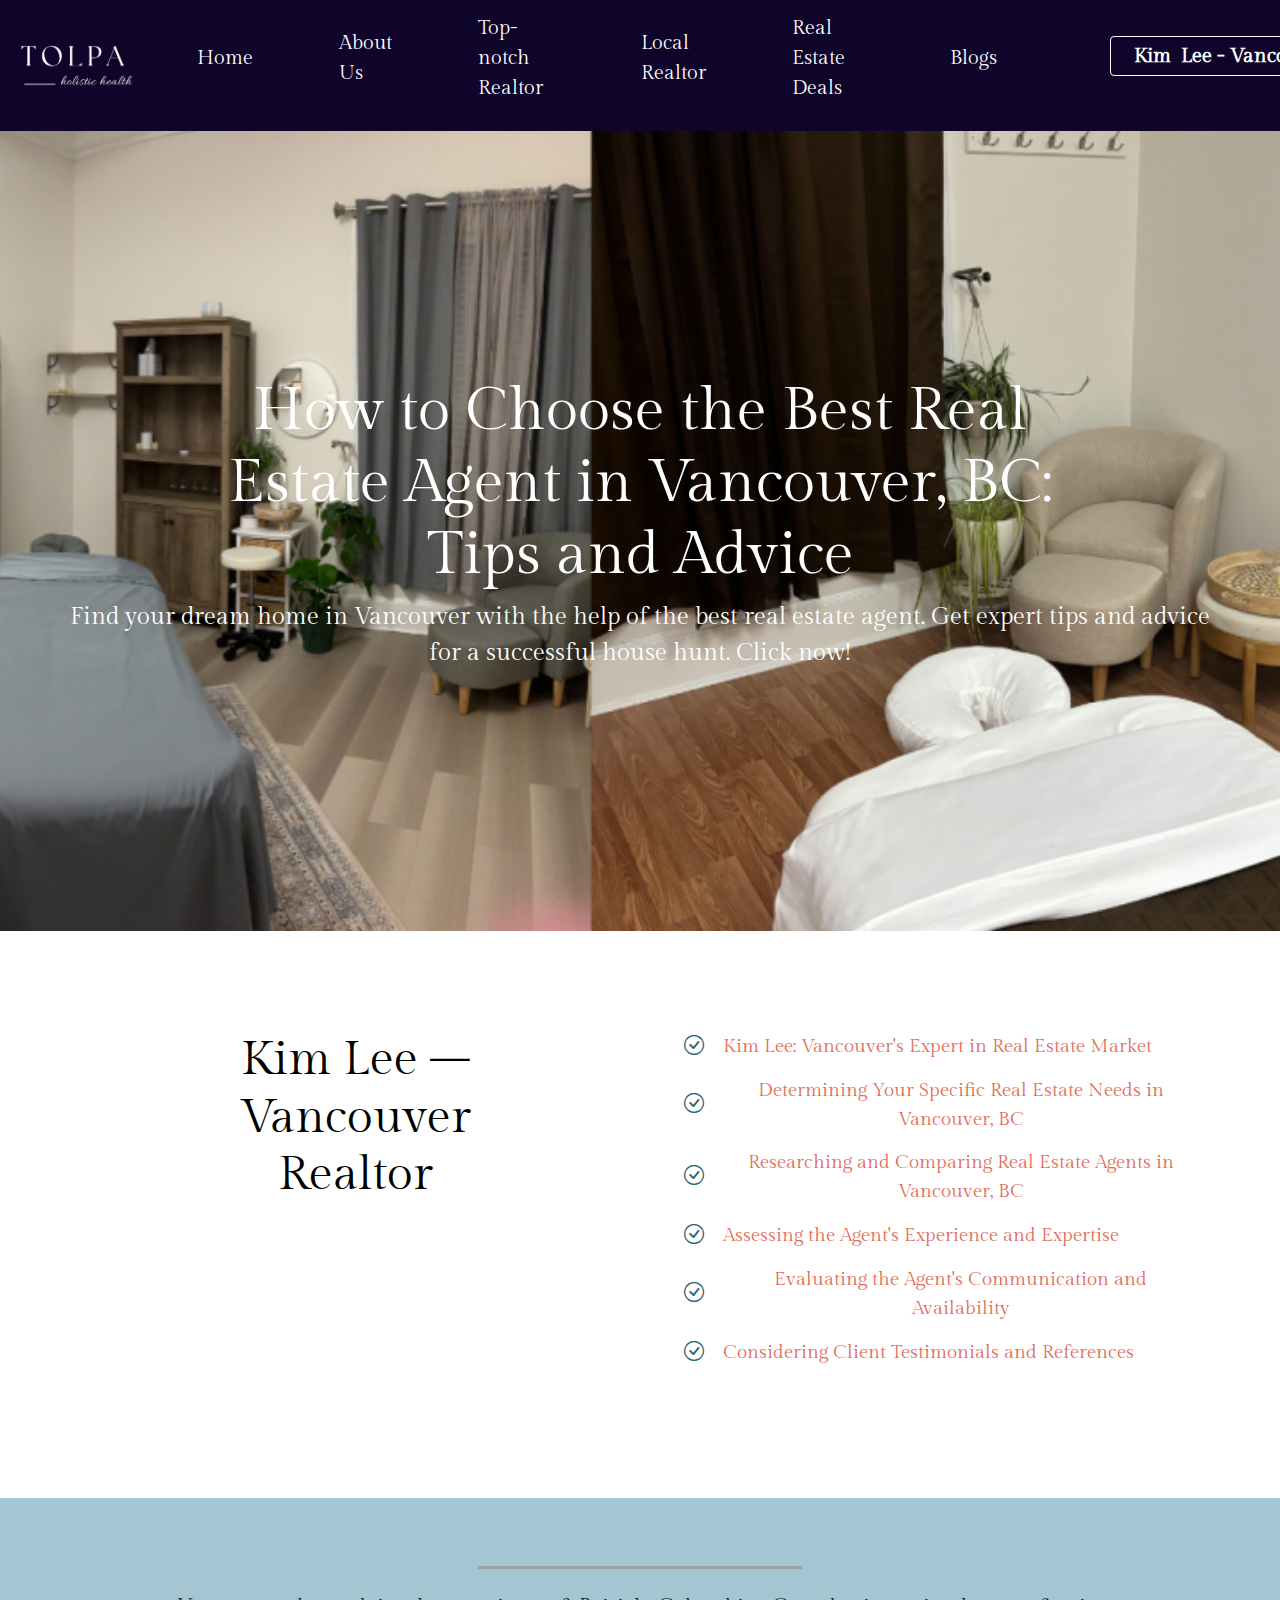
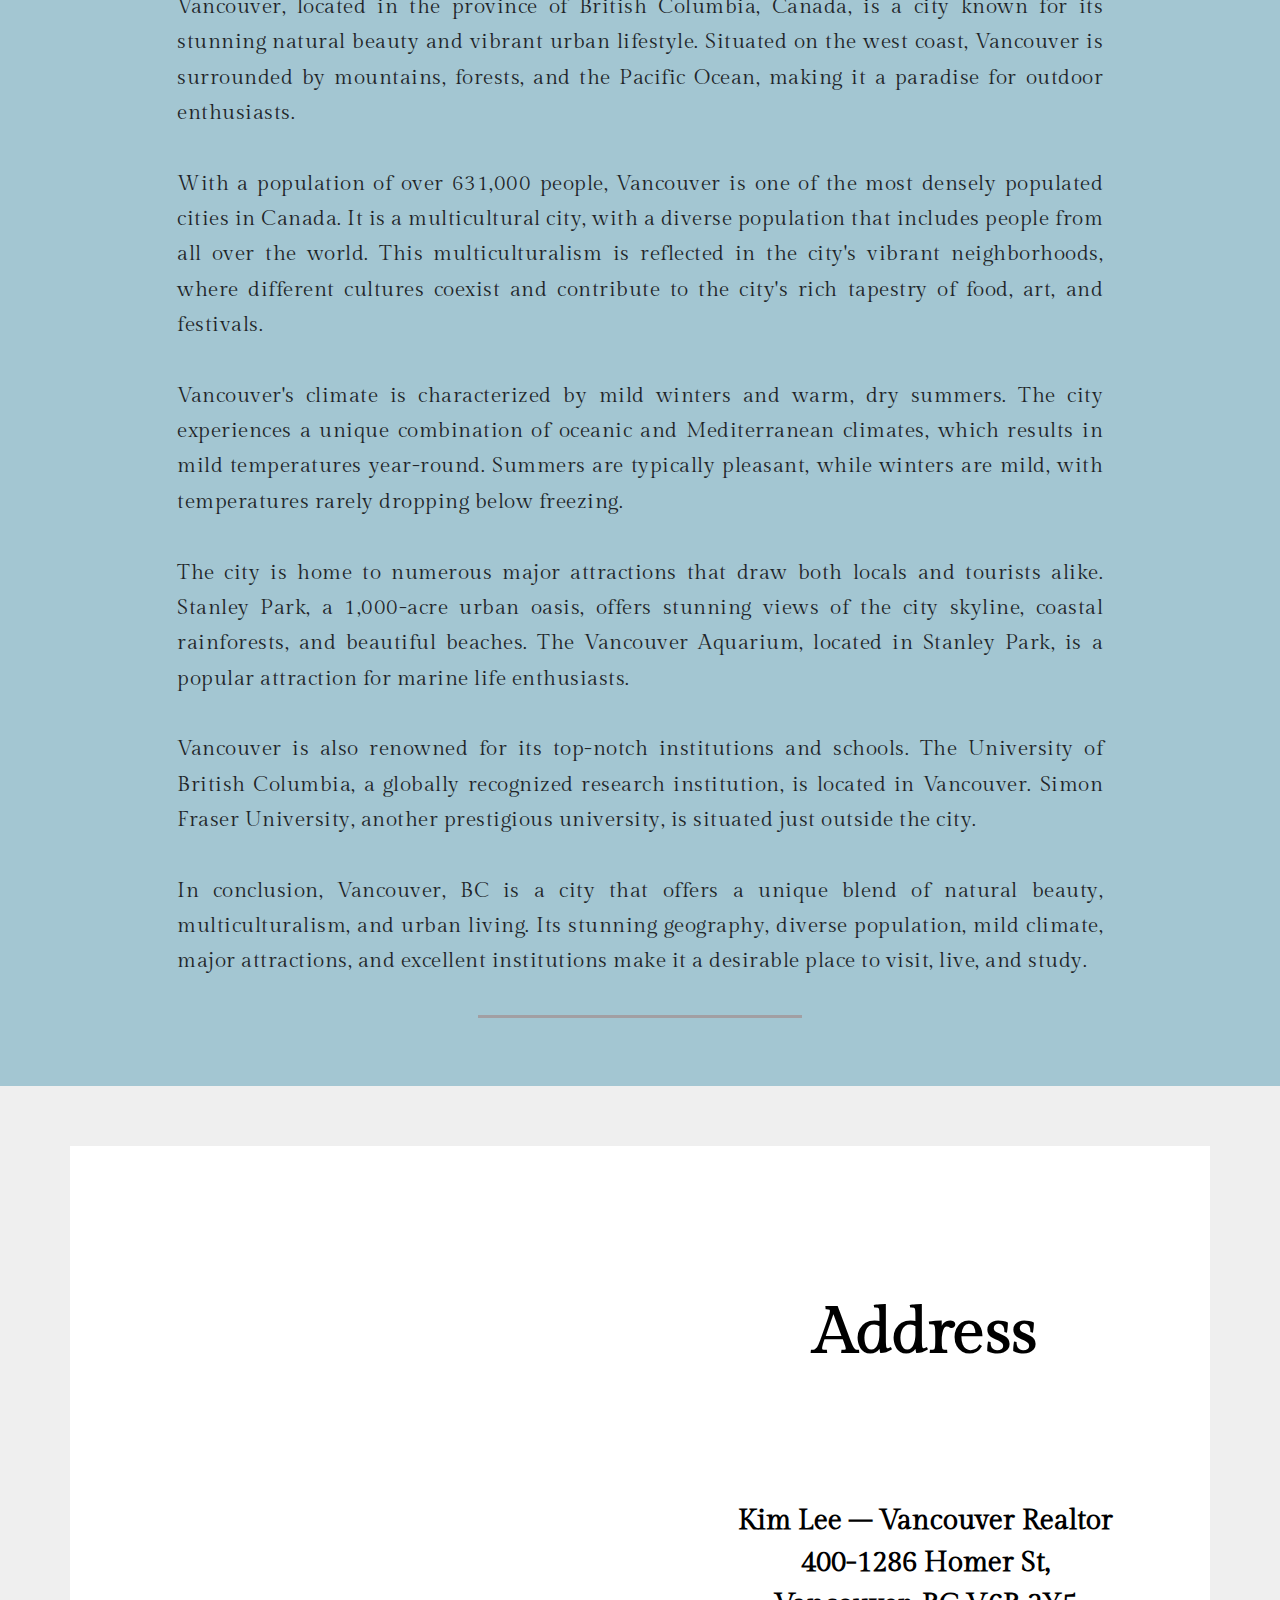
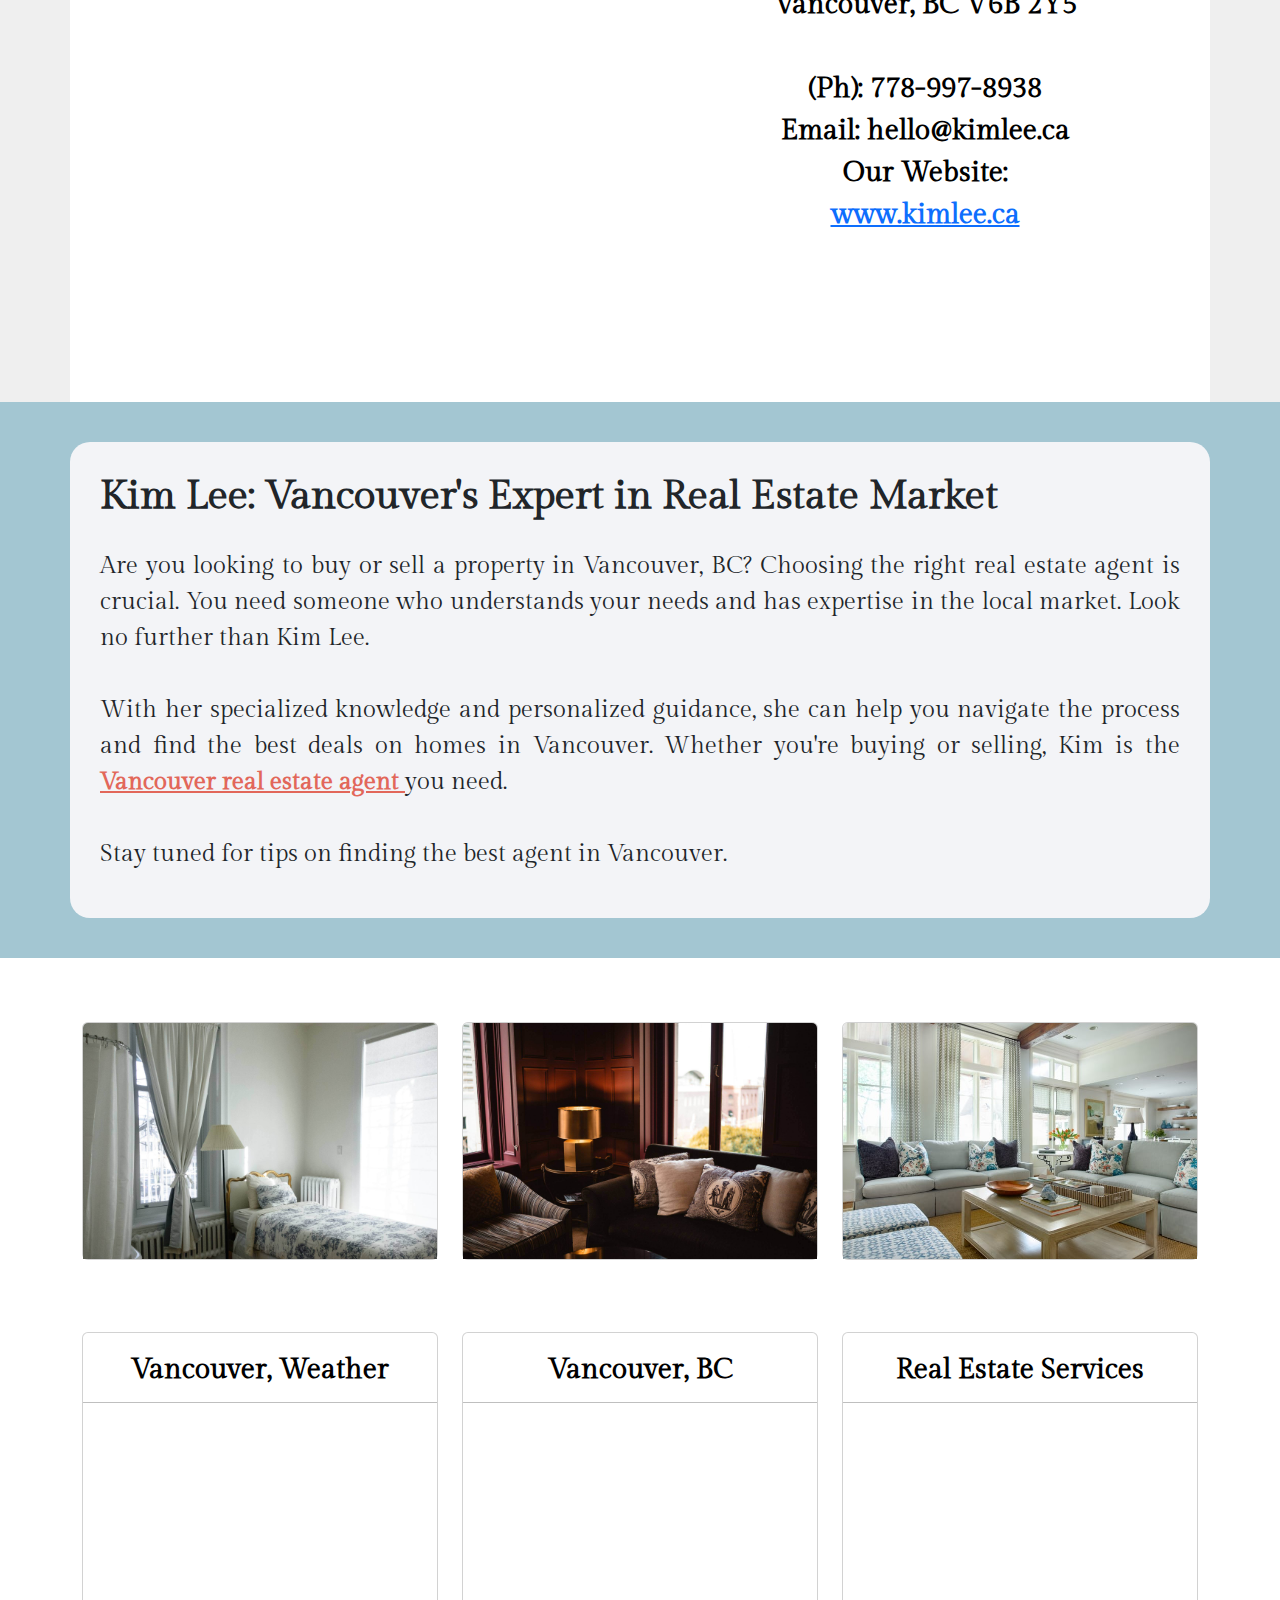
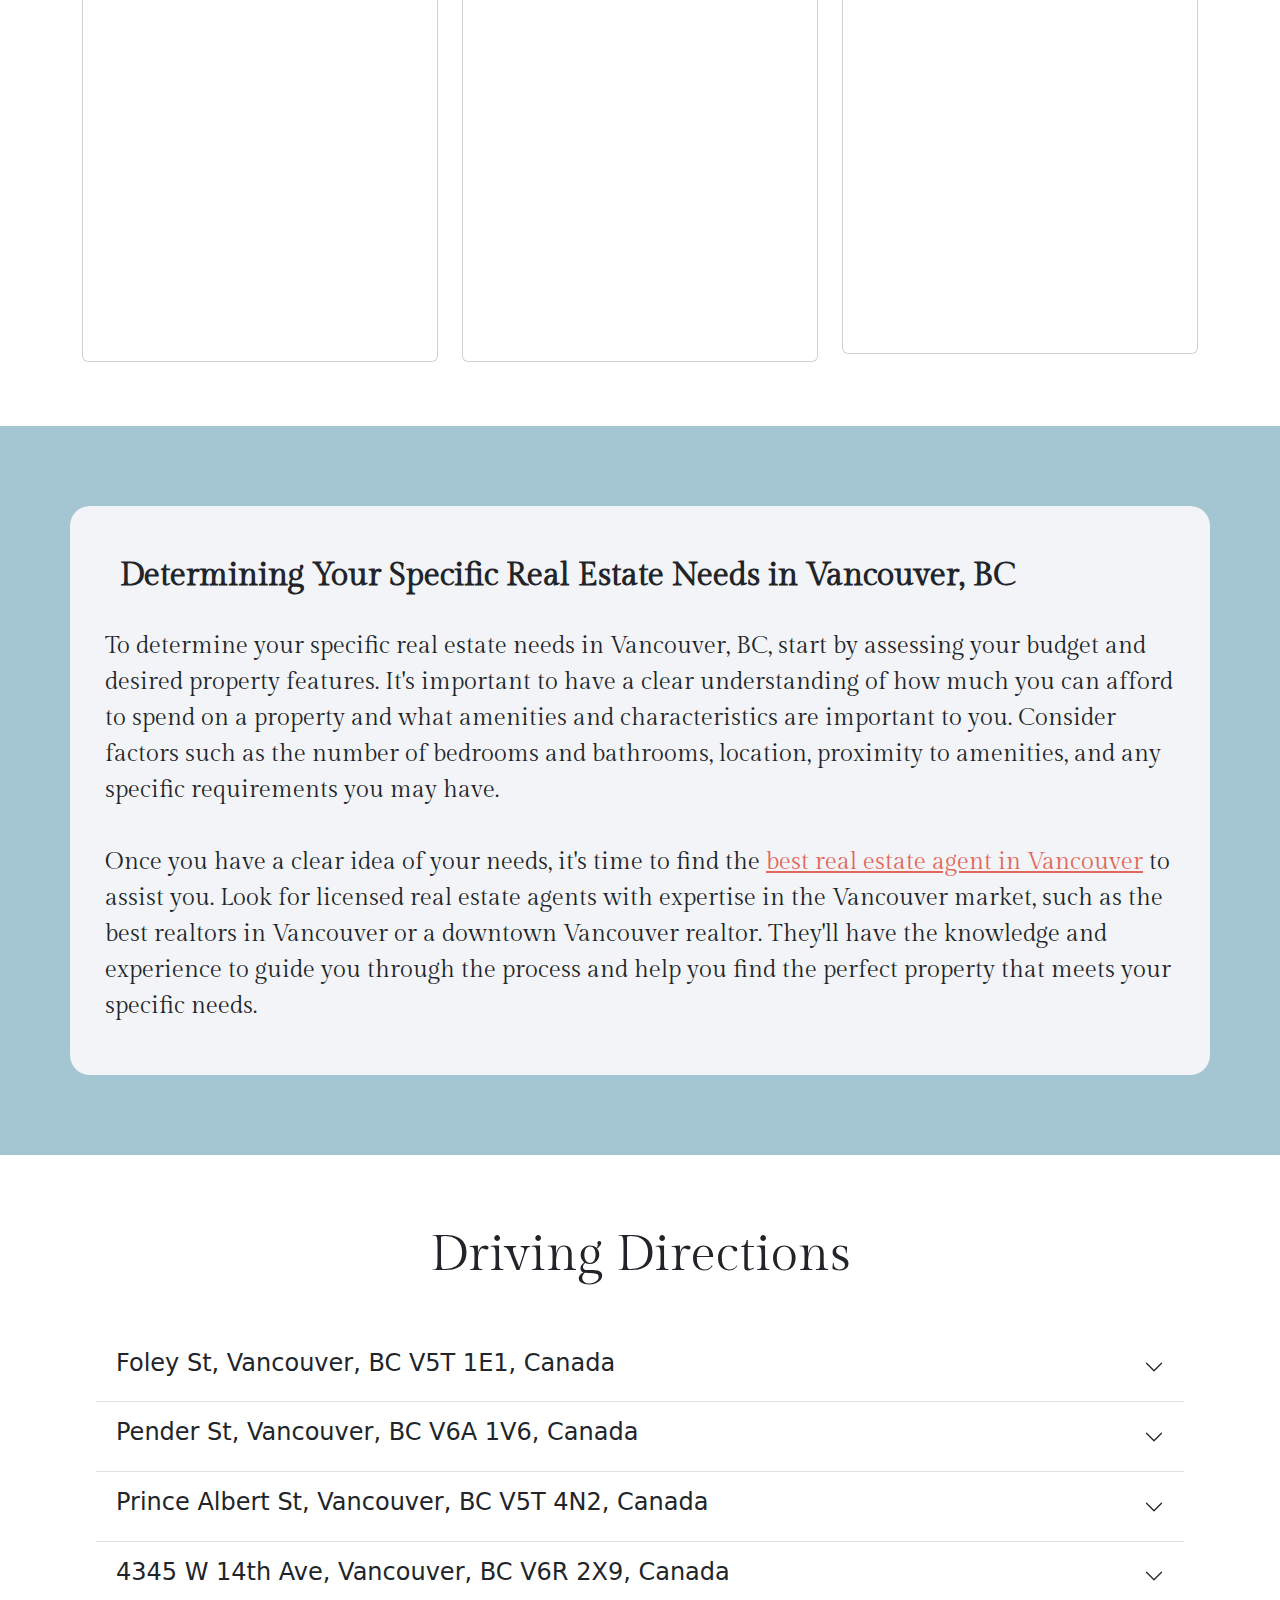
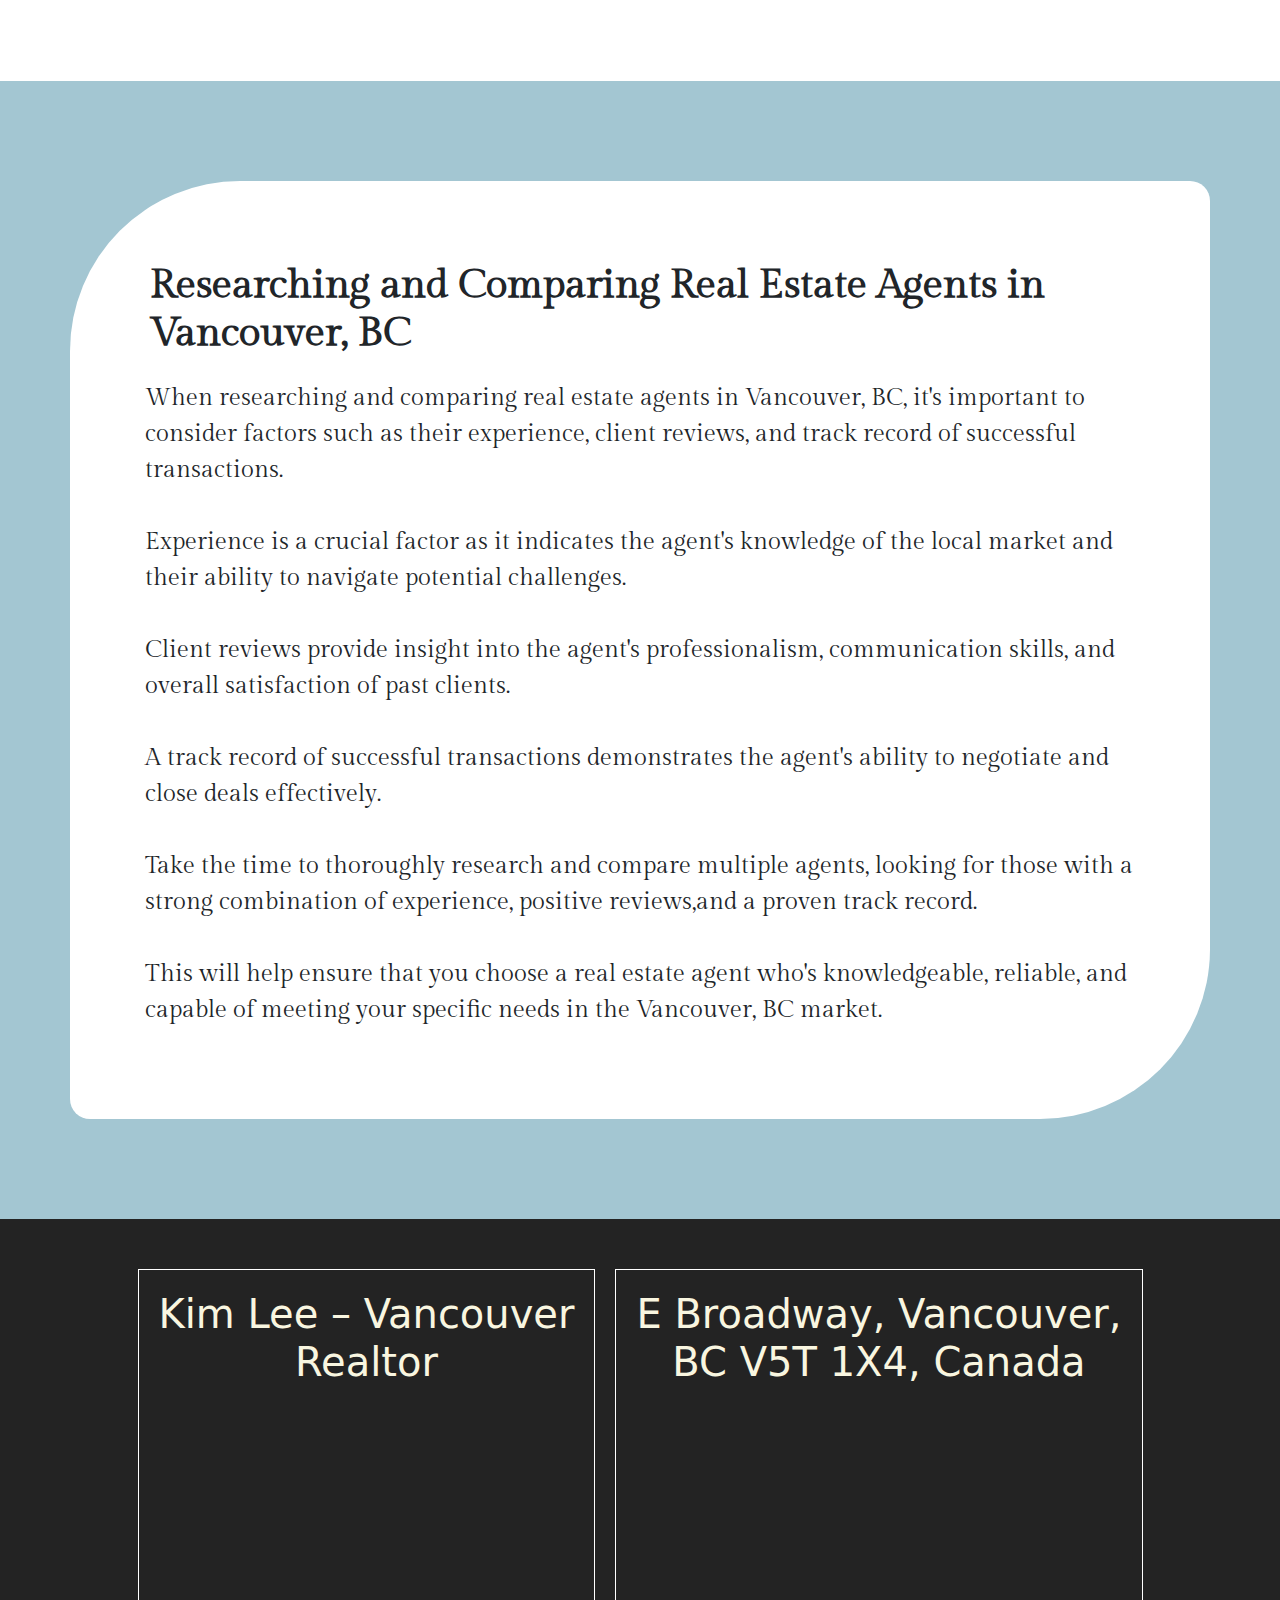
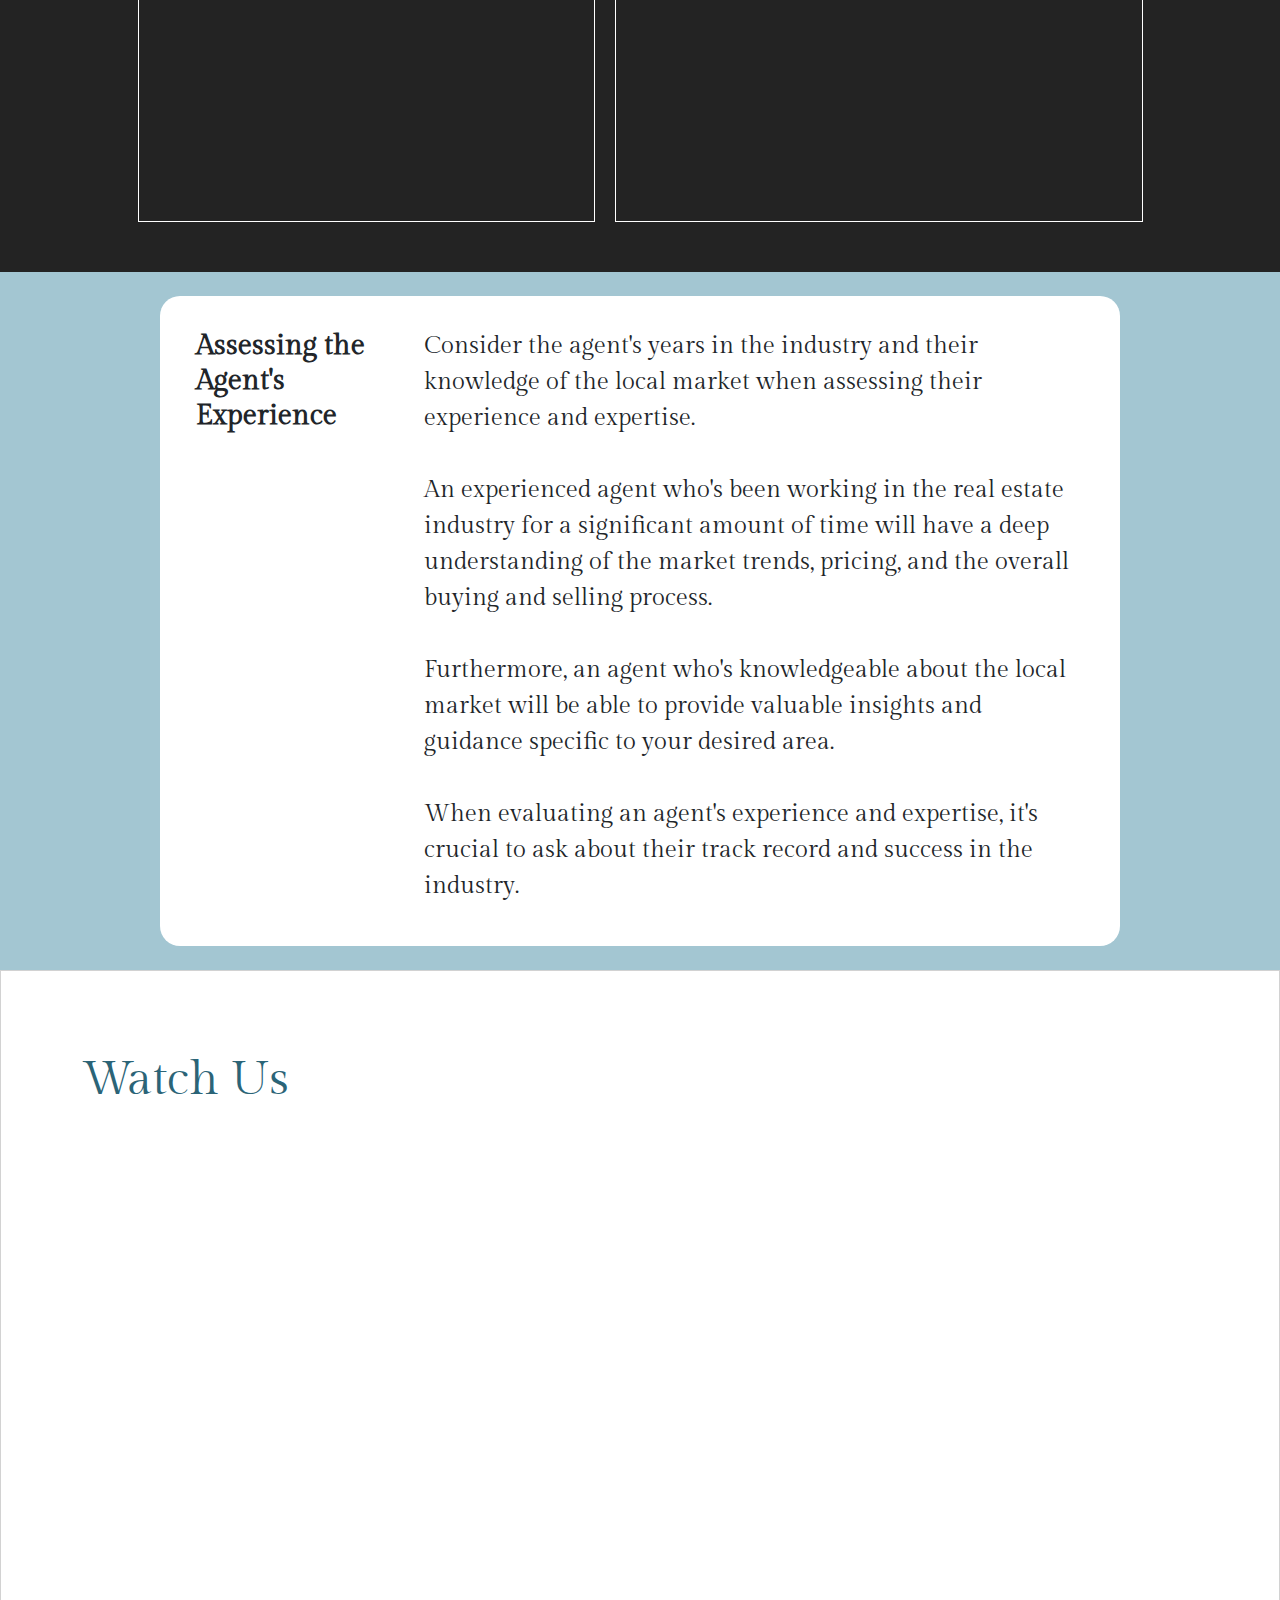
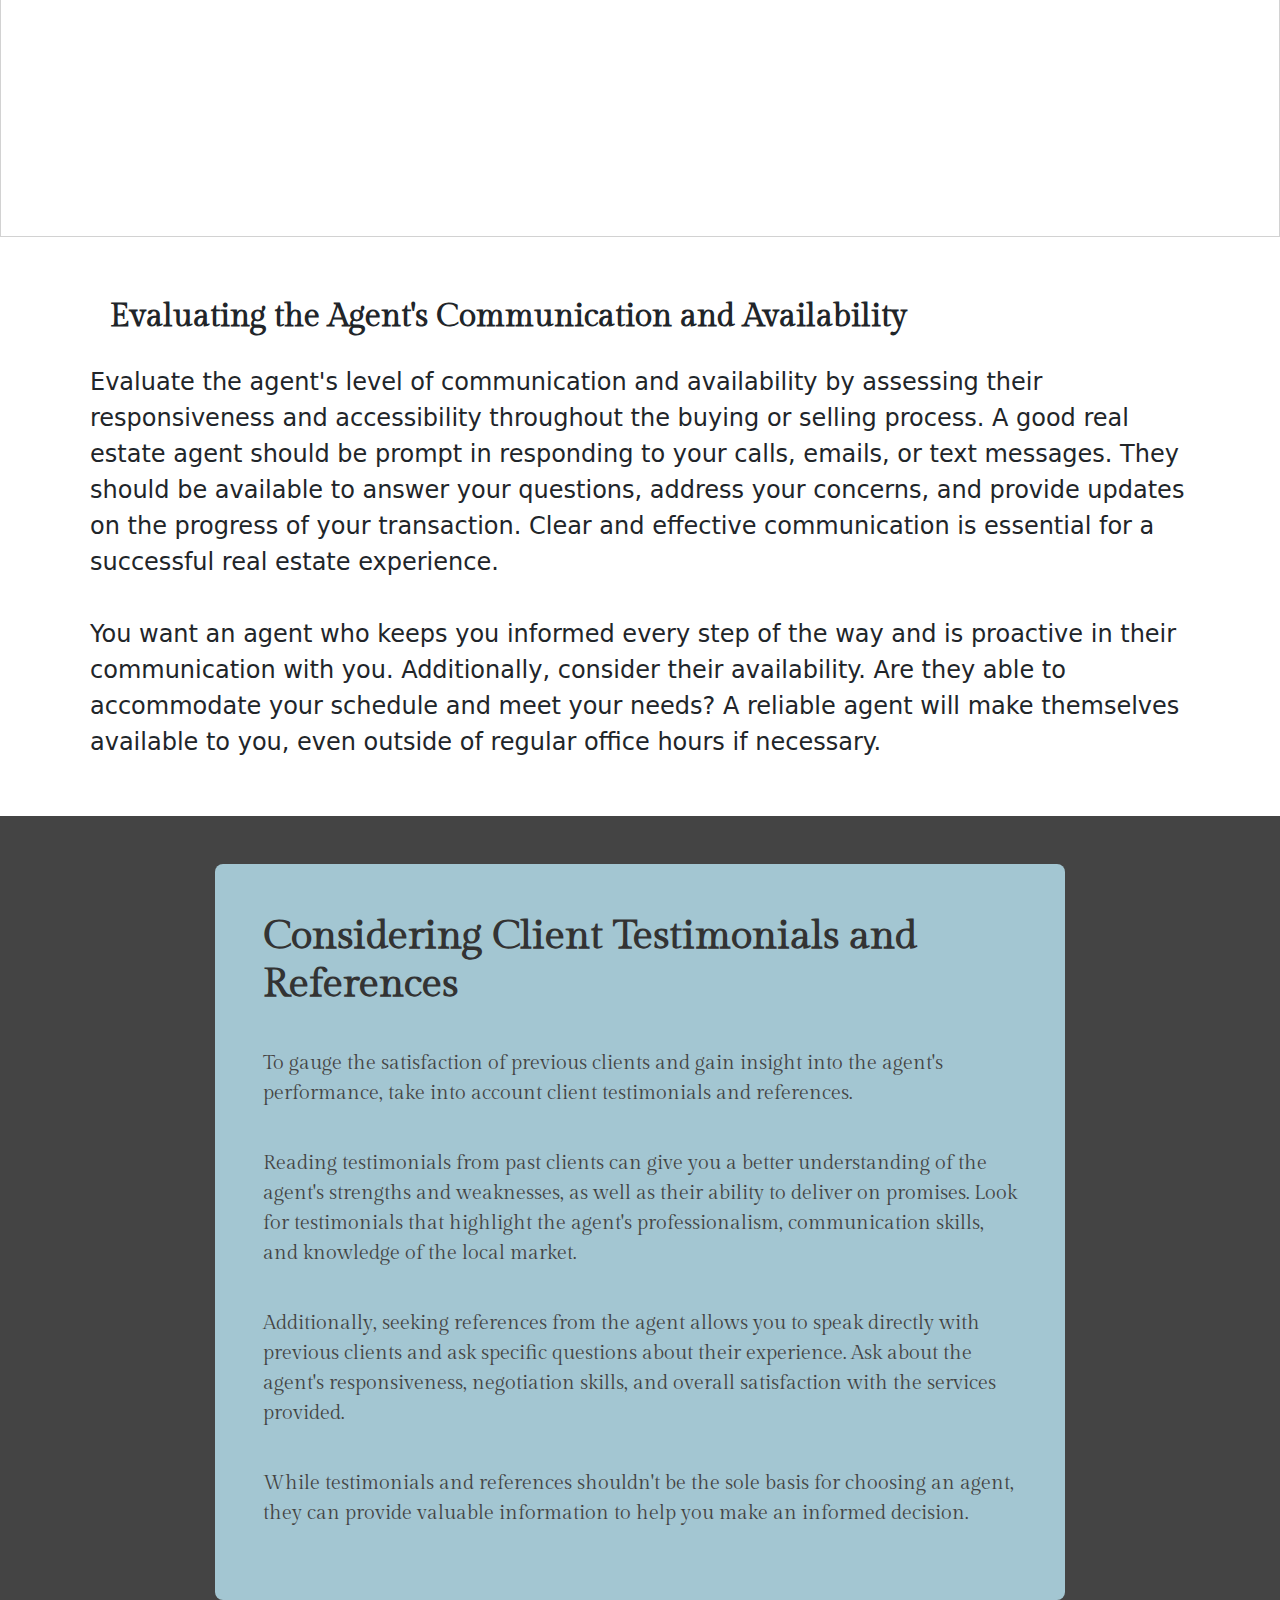
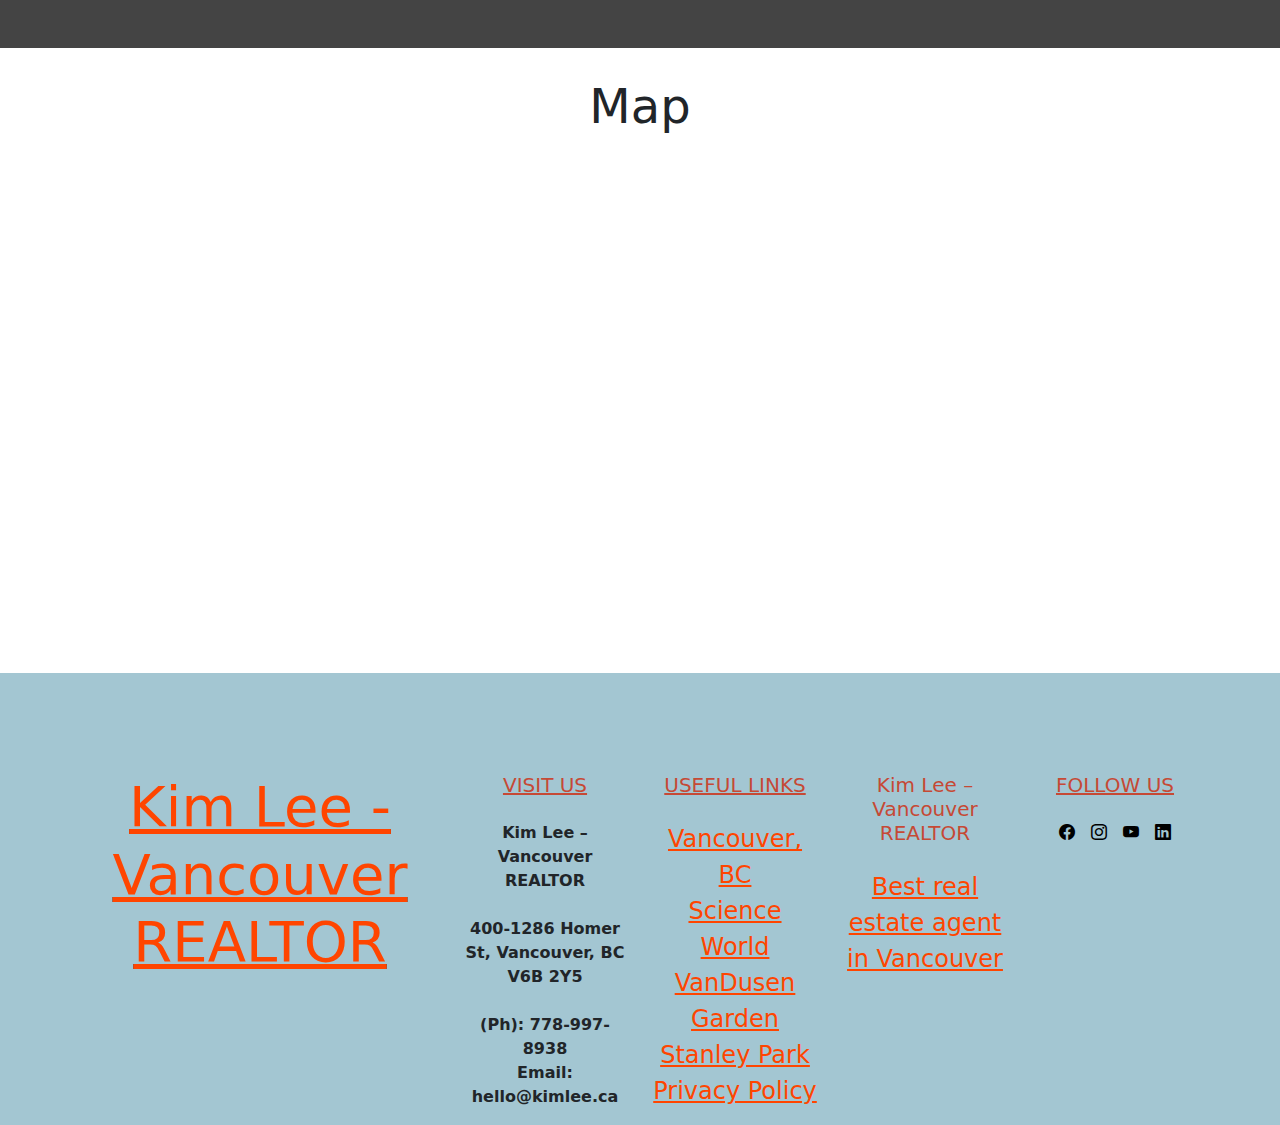
==== index.html @ 9b58f55b "add" ====
<!doctype html>
<html lang="en">

<head>
    <meta charset="utf-8">
    <meta name="viewport" content="width=device-width, initial-scale=1">
    <link rel="stylesheet" href="/css/style.css">
    <title>Tolpa</title>
    <link href="https://cdn.jsdelivr.net/npm/bootstrap-icons/font/bootstrap-icons.css" rel="stylesheet">
    <link href="https://cdn.jsdelivr.net/npm/bootstrap@5.3.3/dist/css/bootstrap.min.css" rel="stylesheet"
        integrity="sha384-QWTKZyjpPEjISv5WaRU9OFeRpok6YctnYmDr5pNlyT2bRjXh0JMhjY6hW+ALEwIH" crossorigin="anonymous">
    <link href="https://fonts.googleapis.com/css2?family=Gilda+Display&display=swap" rel="stylesheet">

</head>

<body>

    <nav class="navbar navbar-expand-lg bg-body-tertiary">
        <div class="container-fluid" style="background-color:#0f0429;">
            <img src="../Assets/images/Logo.png" alt="Tolpa" class="img-fluid" id="logo-img">
            <button class="navbar-toggler border-white bg-white" type="button" data-bs-toggle="collapse"
                data-bs-target="#navbarSupportedContent" aria-controls="navbarSupportedContent" aria-expanded="false"
                aria-label="Toggle navigation" style="margin-right: 5px;">
                <span class="navbar-toggler-icon"></span>
            </button>
            <div class="collapse navbar-collapse" id="navbarSupportedContent">
                <ul class="navbar-nav mb-2 mb-lg-0 " id="navigation" style="font-size: 20px;">
                    <li class="nav-item">
                        <a class="nav-link " aria-current="page" href="/index.html">Home</a>
                    </li>
                    <li class="nav-item">
                        <a class="nav-link" href="/Pages/About.html">About Us</a>
                    </li>
                    <li class="nav-item">
                        <a class="nav-link" href="Pages/Top-notch.html">Top-notch Realtor</a>
                    </li>
                    <li class="nav-item">
                        <a class="nav-link" href="Pages/Localrealtor.html">Local Realtor</a>
                    </li>
                    <li class="nav-item">
                        <a class="nav-link" href="Pages/Real-Estate.html">Real Estate Deals</a>
                    </li>

                    <li class="nav-item dropdown">
                        <a class="nav-link dropdown-toggle" href="#" id="navbarDropdown" role="button">
                            Blogs
                        </a>
                        <ul class="dropdown-menu" aria-labelledby="navbarDropdown">
                            <li><a class="dropdown-item" href="/Pages/Blog.html" target="_blank">Blog 1</a></li>
                            <li><a class="dropdown-item" href="#">Blog 2</a></li>
                            <li><a class="dropdown-item" href="#">Blog 3</a></li>
                        </ul>
                    </li>




                    <li class="nav-item" id="kim">
                    </li>

                </ul>
                <div class="col-3">
                    <a class="btn btn-sm btn-white-outline display-4" href="https://maps.app.goo.gl/sz4g6ToRVBCB7vd39"
                        style="color: white; border: 1px solid white; font-family: 'Gilda Display', serif; width: 350px;font-weight: bolder;font-size: 20px; margin-bottom: 20px;">
                        Kim&nbsp; Lee - Vancouver&nbsp;&nbsp;&nbsp; REALTOR
                    </a>
                </div>
            </div>

        </div>
    </nav>

    <div class="container-fluid" id="banner">
        <div class="row">
            <div class="col-12">
                <h1 style="font-size: 60px;" id="main-heading">
                    How to Choose the Best Real <br> Estate Agent in Vancouver, BC: <br>Tips and Advice
                </h1>

                <p>
                    Find your dream home in Vancouver with the help of the best real estate agent. Get expert tips and
                    advice
                    <br>
                    for a successful house hunt. Click now!
                </p>

            </div>
        </div>
    </div>

    <div class="container">
        <div class="row" id="third-sec">
            <div class="col-12 col-md-6 " id="left-text">
                <h2 style="font-size: 3rem; color: black;" >
                    Kim Lee – <br>Vancouver <br>Realtor
                </h2>
            </div>
            <div class="col-12 col-md-6 " id="right-text">

                <ul class="list" id="kimlist">

                    <li>
                        <i class="bi bi-check-circle"></i><a href="#">Kim Lee: Vancouver's Expert in Real Estate
                            Market</a>
                    </li>
                    <li>
                        <i class="bi bi-check-circle"></i> <a href="#">Determining Your Specific Real Estate Needs in
                            Vancouver, BC</a>
                    </li>
                    <li>
                        <i class="bi bi-check-circle"></i> <a href="#">Researching and Comparing Real Estate Agents in
                            Vancouver, BC</a>
                    </li>
                    <li>
                        <i class="bi bi-check-circle"></i> <a href="#">Assessing the Agent's Experience and
                            Expertise</a>
                    </li>
                    <li>
                        <i class="bi bi-check-circle"></i> <a href="#">Evaluating the Agent's Communication and
                            Availability</a>
                    </li>
                    <li>
                        <i class="bi bi-check-circle"></i> <a href="#">Considering Client Testimonials and
                            References</a>
                    </li>

                </ul>

            </div>
        </div>
    </div>

    <div class="container-fluid py-5" id="text">
        <div class="container">
            <div class="row">
                <div class="col-12 text-center">

                    <hr class="custom-hr">
                </div>
                <div class="col-lg-10 mx-auto">
                    <p id="main-text">
                        Vancouver, located in the province of British Columbia, Canada, is a city known for its stunning
                        natural beauty and vibrant urban lifestyle. Situated on the west coast, Vancouver is surrounded
                        by mountains, forests, and the Pacific Ocean, making it a paradise for outdoor enthusiasts.
                        <br><br>
                        With a population of over 631,000 people, Vancouver is one of the most densely populated cities
                        in Canada. It is a multicultural city, with a diverse population that includes people from all
                        over
                        the world. This multiculturalism is reflected in the city's vibrant neighborhoods, where
                        different
                        cultures coexist and contribute to the city's rich tapestry of food, art, and festivals.
                        <br><br>
                        Vancouver's climate is characterized by mild winters and warm, dry summers. The city experiences
                        a unique combination of oceanic and Mediterranean climates, which results in mild temperatures
                        year-round. Summers are typically pleasant, while winters are mild, with temperatures rarely
                        dropping below freezing.
                        <br><br>
                        The city is home to numerous major attractions that draw both locals and tourists alike. Stanley
                        Park, a 1,000-acre urban oasis, offers stunning views of the city skyline, coastal rainforests,
                        and beautiful beaches. The Vancouver Aquarium, located in Stanley Park, is a popular attraction
                        for
                        marine life enthusiasts.
                        <br><br>
                        Vancouver is also renowned for its top-notch institutions and schools. The University of British
                        Columbia, a globally recognized research institution, is located in Vancouver. Simon Fraser
                        University, another prestigious university, is situated just outside the city.
                        <br><br>
                        In conclusion, Vancouver, BC is a city that offers a unique blend of natural beauty,
                        multiculturalism, and urban living. Its stunning geography, diverse population, mild climate,
                        major attractions, and excellent institutions make it a desirable place to visit, live, and
                        study.
                    </p>
                </div>
                <div class="col-12 text-center">

                    <hr class="custom-hr">
                </div>
            </div>
        </div>
    </div>


    <div class="container-fluid" style="background-color: #EFEFEF; padding-top: 60px;">
        <div class="container py-4 bg-white">
            <div class="row justify-content-center">
                <div class="col-12 col-md-6">
                    <div class="embed-responsive embed-responsive-4by3">
                        <iframe class="embed-responsive-item w-100" src="http://www.kimlee.ca/"
                            name="Kim Lee – Vancouver realtor" scrolling="yes" height="800px"></iframe>
                    </div>
                </div>
                <div class="col-12 col-md-6 text-center" id="address">
                    <h1 class="display-3 fw-bold" style="font-family: 'Gilda Display', serif; color: black;">
                        Address
                    </h1>
                    <p class="fs-3 fw-semibold" style="font-family: 'Gilda Display', serif; color: black;">
                        Kim Lee – Vancouver Realtor <br>
                        400-1286 Homer St, <br> Vancouver, BC V6B 2Y5 <br><br>
                        (Ph): 778-997-8938 <br>
                        Email: hello@kimlee.ca <br>
                        Our Website: <br>
                        <a href="http://www.kimlee.ca/" target="_blank">www.kimlee.ca</a>
                    </p>
                </div>
            </div>
        </div>
    </div>

    <div class="container-fluid" style="background-color: #a3c6d2; padding: 40px 20px;">
        <div class="container" id="Market">
            <h1 style="padding-bottom: 20px; font-family: 'Gilda Display', serif;  font-weight: bolder; ">
                Kim Lee: Vancouver's Expert in Real Estate Market
            </h1>

            <p class="mbr-text mbr-fonts-style display-7"
                style="font-family: 'Gilda Display', serif; text-align: justify;">
                Are you looking to buy or sell a property in Vancouver, BC? Choosing the right real estate agent is
                crucial.
                You need someone who understands your needs and has expertise in the local market. Look no further than
                Kim Lee.
                <br><br>
                With her specialized knowledge and personalized guidance, she can help you navigate the process and find
                the best
                deals on homes in Vancouver. Whether you're buying or selling, Kim is the
                <a href="https://www.google.com/maps?cid=11569950513084916036"
                    style="color: #E2675A; font-weight: bold; text-decoration: underline;">
                    Vancouver real estate agent
                </a>
                you need.
                <br><br>
                Stay tuned for tips on finding the best agent in Vancouver.
            </p>
        </div>
    </div>



    <div class="container-fluid py-3">
        <div class="container py-5" id="gallary">
            <div class="row" id="row-1">
                <div class="col-12 col-md-4 pic center-frame">
                    <div class="card ">
                        <img class="card-img-top img-fluid" src="Assets/images/bed.jpg" alt="Card image cap">
                    </div>
                </div>
                <div class="col-12 col-md-4 pic center-frame">
                    <div class="card">
                        <img class="card-img-top img-fluid" src="Assets/images/window.jpg" alt="Card image cap">
                    </div>
                </div>
                <div class="col-12 col-md-4 pic center-frame">
                    <div class="card">
                        <img class="card-img-top img-fluid" src="Assets/images/table.jpg" alt="Card image cap">
                    </div>
                </div>
            </div>


            <br>
            <br>
            <div class="row mt-4" id="row-2">
                <div class="col-12 col-md-4">
                    <div class="card">
                        <div class="card-box text-center  center-frame">
                            <h3 class="fw-bold" style="color: black; padding: 20px 0;">Vancouver, Weather
                                <hr>
                            </h3>
                            <iframe class="w-100"
                                src="https://www.accuweather.com/en/ca/vancouver/v6c/daily-weather-forecast/53286"
                                height="550px" style="margin-top: -44px;">
                            </iframe>
                        </div>
                    </div>
                </div>
                <div class="col-12 col-md-4">
                    <div class="card">
                        <div class="card-box text-center center-frame">
                            <h3 class="fw-bold" style="color: black; padding: 20px 0;">Vancouver, BC
                                <hr>
                            </h3>
                            <iframe class="w-100" src="https://en.wikipedia.org/wiki/Vancouver" height="550px"
                                style="margin-top: -44px;">

                            </iframe>
                        </div>
                    </div>
                </div>
                <div class="col-12 col-md-4">
                    <div class="card-box text-center center-frame">
                        <div class="card">
                            <h3 class="fw-bold" style="color: black; padding: 20px 0;">Real Estate Services
                                <hr>
                            </h3>
                            <iframe class="w-100" src="https://en.wikipedia.org/wiki/Real_estate" height="550px"
                                style="margin-top: -44px;">

                            </iframe>
                        </div>
                    </div>
                </div>
            </div>
        </div>
    </div>


    <div class="container-fluid" style="background-color: #a3c6d2; padding: 80px;">
        <div class="container" id="Market-2">
            <h1 style="padding: 20px; font-family: 'Gilda Display', serif; font-size:2rem; font-weight: bolder;">
                Determining Your Specific Real Estate Needs in Vancouver, BC
            </h1>

            <p class="mbr-text mbr-fonts-style display-7" style="font-family: 'Gilda Display', serif; padding: 5px;">
                To determine your specific real estate needs in Vancouver, BC, start by assessing your budget and
                desired
                property features. It's important to have a clear understanding of how much you can afford to spend
                on a property and what amenities and characteristics are important to you. Consider factors such as
                the number of bedrooms and bathrooms, location, proximity to amenities, and any specific
                requirements you may have.<br>
                <br>Once you have a clear idea of your needs, it's time to find the

                <a href="https://www.google.com/maps?cid=11569950513084916036">
                    <u style="color: #E2675A;"> best real estate agent in Vancouver</a></u> to assist you. Look for
                licensed real estate agents with expertise in the Vancouver market, such as the best realtors in
                Vancouver or a downtown Vancouver realtor. They'll have the knowledge and experience to guide you
                through the process and help you find the perfect property that meets your specific needs.
            </p>
        </div>
    </div>

    <div class="container-fluid" style="padding: 70px; width: 85%;">
        <div class="container">
            <h2 style="text-align: center; font-size: 50px; font-family: Gilda Display, serif; padding-bottom: 40px ;">
                Driving Directions
            </h2>
        </div>
        <div class="accordion accordion-flush" id="accordionFlushExample">

            <div class="accordion-item">
                <h2 class="accordion-header">
                    <button class="accordion-button collapsed" type="button" data-bs-toggle="collapse"
                        data-bs-target="#flush-collapseOne" aria-expanded="false" aria-controls="flush-collapseOne">
                        <h4>Foley St, Vancouver, BC V5T 1E1, Canada</h4>
                    </button>
                </h2>
                <div id="flush-collapseOne" class="accordion-collapse collapse" data-bs-parent="#accordionFlushExample">
                    <div class="accordion-body"><iframe
                            src="https://www.google.com/maps/d/embed?mid=1msUxMyZnIXKYfG_5Un46Q3hRuR3kikY&amp;ehbc=2E312F"></iframe>
                    </div>
                </div>
            </div>

            <div class="accordion-item">
                <h2 class="accordion-header">
                    <button class="accordion-button collapsed" type="button" data-bs-toggle="collapse"
                        data-bs-target="#flush-collapseTwo" aria-expanded="false" aria-controls="flush-collapseTwo">
                        <h4>Pender St, Vancouver, BC V6A 1V6, Canada</h4>
                    </button>
                </h2>
                <div id="flush-collapseTwo" class="accordion-collapse collapse" data-bs-parent="#accordionFlushExample">
                    <div class="accordion-body"><iframe
                            src="https://www.google.com/maps/d/embed?mid=1msUxMyZnIXKYfG_5Un46Q3hRuR3kikY&amp;ehbc=2E312F"></iframe>
                    </div>
                </div>
            </div>

            <div class="accordion-item">
                <h2 class="accordion-header">
                    <button class="accordion-button collapsed" type="button" data-bs-toggle="collapse"
                        data-bs-target="#flush-collapseThree" aria-expanded="false" aria-controls="flush-collapseThree">
                        <h4>Prince Albert St, Vancouver, BC V5T 4N2, Canada</h4>
                    </button>
                </h2>
                <div id="flush-collapseThree" class="accordion-collapse collapse"
                    data-bs-parent="#accordionFlushExample">
                    <div class="accordion-body">
                        <iframe
                            src="https://www.google.com/maps/d/embed?mid=1msUxMyZnIXKYfG_5Un46Q3hRuR3kikY&amp;ehbc=2E312F"></iframe>
                    </div>
                </div>
            </div>

            <div class="accordion-item">
                <h2 class="accordion-header">
                    <button class="accordion-button collapsed" type="button" data-bs-toggle="collapse"
                        data-bs-target="#flush-collapseFour" aria-expanded="false" aria-controls="flush-collapseFour">
                        <h4>4345 W 14th Ave, Vancouver, BC V6R 2X9, Canada</h4>
                    </button>
                </h2>
                <div id="flush-collapseFour" class="accordion-collapse collapse"
                    data-bs-parent="#accordionFlushExample">
                    <div class="accordion-body">
                        <iframe
                            src="https://www.google.com/maps/d/embed?mid=1msUxMyZnIXKYfG_5Un46Q3hRuR3kikY&amp;ehbc=2E312F"></iframe>
                    </div>
                </div>
            </div>

        </div>
    </div>

    <div class="container-fluid" style="background-color: #a3c6d2; padding: 100px;">
        <div class="container" id="Markett">
            <h1 style="padding: 10px; font-family: 'Gilda Display', serif; font-size:2.5rem; font-weight: bolder;">
                Researching and Comparing Real Estate Agents in Vancouver, BC
            </h1>

            <p class="mbr-text mbr-fonts-style display-7" style="font-family: 'Gilda Display', serif; padding: 5px;">
                When researching and comparing real estate agents in Vancouver, BC, it's important to consider
                factors such as their experience, client reviews, and track record of successful transactions.
                <br>
                <br>
                Experience is a crucial factor as it indicates the agent's knowledge of the local market and
                their ability to navigate potential challenges.

                <br><br>

                Client reviews provide insight into the agent's professionalism, communication skills, and overall
                satisfaction of past clients.
                <br><br>
                A track record of successful transactions demonstrates the agent's ability to negotiate and close
                deals effectively.

                <br><br>
                Take the time to thoroughly research and compare multiple agents, looking for those with a strong
                combination of experience, positive reviews,and a proven track record.
                <br><br>
                This will help ensure that you choose a real estate agent who's knowledgeable, reliable, and capable
                of meeting your specific needs in the Vancouver, BC market.
            </p>
        </div>
    </div>

    <div class="container-fluid" style="background-color: #232323; padding: 50px;">
        <div class="d-flex justify-content-center align-items-center flex-column flex-md-row" style="gap: 20px;">

            <div class="text-center" style="border: 0.5px solid white; padding: 20px;">
                <h1 style="color: #F9F6E0;">
                    Kim Lee – Vancouver <br> Realtor
                </h1>
                <iframe
                    src="https://www.google.com/maps/embed?pb=!1m18!1m12!1m3!1d2603.110049572564!2d-123.12441469999999!3d49.2743119!2m3!1f0!2f0!3f0!3m2!1i1024!2i768!4f13.1!3m3!1m2!1s0x548671fd022ffe51%3A0xa090b8b101466144!2sKim%20Lee%20-%20Vancouver%20REALTOR!5e0!3m2!1sen!2sin!4v1702136965651!5m2!1sen!2sin"
                    style="border:0; max-width: 540px; width: 100%;" height="400" allowfullscreen="" loading="lazy"
                    referrerpolicy="no-referrer-when-downgrade"></iframe>
            </div>

            <div class="text-center" style="border: 0.5px solid white; padding: 20px;">
                <h1 style="color: #F9F6E0;">
                    E Broadway, Vancouver,<br>BC V5T 1X4, Canada
                </h1>
                <iframe
                    src="https://www.google.com/maps/embed?pb=!1m18!1m12!1m3!1d2603.110049572564!2d-123.12441469999999!3d49.2743119!2m3!1f0!2f0!3f0!3m2!1i1024!2i768!4f13.1!3m3!1m2!1s0x548671fd022ffe51%3A0xa090b8b101466144!2sKim%20Lee%20-%20Vancouver%20REALTOR!5e0!3m2!1sen!2sin!4v1702136965651!5m2!1sen!2sin"
                    style="border:0; max-width: 540px; width: 100%;" height="400" allowfullscreen="" loading="lazy"
                    referrerpolicy="no-referrer-when-downgrade"></iframe>
            </div>

        </div>
    </div>

    <div class="container-fluid py-4" style="background-color: #a3c6d2;">
        <div class="container w-75 py-2"
            style="min-height: 650px; font-family: 'Gilda Display', serif; background-color: white; border-radius: 20px;">
            <div class="row rounded-4 p-4 h-100">
                <div class="col-md-3">
                    <h2 class="fw-bold lh-sm fs-3" style="font-size: 4.0rem;">Assessing the Agent's Experience</h2>
                </div>
                <div class="col-md-9">
                    <p class="mb-2">
                        Consider the agent's years in the industry and their knowledge of the local market when
                        assessing their experience and expertise.
                        <br><br>
                        An experienced agent who's been working in the real estate industry for a significant amount of
                        time will have a deep understanding of the market trends, pricing, and the overall buying and
                        selling process.
                        <br><br>
                        Furthermore, an agent who's knowledgeable about the local market will be able to provide
                        valuable insights and guidance specific to your desired area.
                        <br><br>
                        When evaluating an agent's experience and expertise, it's crucial to ask about their track
                        record and success in the industry.
                    </p>
                </div>
            </div>
        </div>
    </div>



    <div class="container-fluid" style="padding: 80px;border: 1px solid #d2d2d2;">
        <div class="container" style="padding-bottom: 20px;">
            <h1
                style="color: #2b6477;text-align: left; font-family: 'Gilda Display', serif; font-size: 3rem; font-style: normal; font-weight: lighter;">
                Watch Us </h1>
        </div>
        <div class="container" style="padding: 10px;">
            <div class="d-flex flex-column flex-md-row justify-content-center align-items-center gap-3">

                <iframe class="mbr-embedded-video"
                    src="https://www.youtube.com/embed/0i-tMNZV30E?rel=0&amp;amp;&amp;showinfo=0&amp;autoplay=0&amp;loop=0"
                    width="100%" height="600" frameborder="0" allowfullscreen="" style="max-width: 800px;"></iframe>

                <iframe class="mbr-embedded-video"
                    src="https://www.youtube.com/embed/0i-tMNZV30E?rel=0&amp;amp;&amp;showinfo=0&amp;autoplay=0&amp;loop=0"
                    width="100%" height="600" frameborder="0" allowfullscreen="" style="max-width: 800px;"></iframe>

            </div>
        </div>
    </div>

    <div class="container-fluid" style="padding: 20px 0;">
        <div class="container" style="padding: 20px;">
            <div class="row">
                <div class="col">
                    <h1 style="padding: 20px; font-family: 'Gilda Display', serif; font-size:2.0rem; font-weight:bold;">
                        Evaluating the Agent's Communication and Availability
                    </h1>
                    <p>
                        Evaluate the agent's level of communication and availability by assessing their
                        responsiveness and accessibility throughout the buying or selling process. A good real
                        estate agent should be prompt in responding to your calls, emails, or text messages. They
                        should be available to answer your questions, address your concerns, and provide updates on
                        the progress of your transaction. Clear and effective communication is essential for a
                        successful real estate experience.
                        <br>
                        <br>
                        You want an agent who keeps you informed every step of the way and is proactive in their
                        communication with you. Additionally, consider their availability. Are they able to
                        accommodate your schedule and meet your needs? A reliable agent will make themselves
                        available to you, even outside of regular office hours if necessary.
                    </p>
                </div>
            </div>
        </div>
    </div>

    <div class="container-fluid text-white py-5 d-flex align-items-center"
        style="min-height: 90vh; background-color: #444444;">
        <div class="container rounded-3 py-5 px-4 px-md-5 d-flex flex-column justify-content-between"
            style="min-height: 75vh; max-width: 850px; background-color: #a3c6d2; color: #444444;font-family: 'Gilda Display', serif; width: 90%;">
            <h1 class=" mb-3 text-start" style="font-weight:bold; color: #333333;">
                Considering Client Testimonials and <br class="d-none d-md-block"> References
            </h1>
            <br>
            <div class="flex-grow-1">
                <p class="fs-5 text-justify" style="font-family: 'Gilda Display', serif">
                    To gauge the satisfaction of previous clients and gain insight into the agent's performance,
                    take into account client testimonials and references.
                </p>
                <br>
                <p class="fs-5 text-justify" style="font-family: 'Gilda Display', serif">
                    Reading testimonials from past clients can give you a better understanding of the agent's
                    strengths and weaknesses, as well as their ability to deliver on promises. Look for testimonials
                    that highlight the agent's professionalism, communication skills, and knowledge of the local market.
                </p>
                <br>
                <p class="fs-5 text-justify" style="font-family: 'Gilda Display', serif">
                    Additionally, seeking references from the agent allows you to speak directly with previous clients
                    and ask specific questions about their experience. Ask about the agent's responsiveness, negotiation
                    skills, and overall satisfaction with the services provided.
                </p><br>
                <p class="fs-5 text-justify mb-0" style="font-family: 'Gilda Display', serif">
                    While testimonials and references shouldn't be the sole basis for choosing an agent, they can
                    provide valuable information to help you make an informed decision.
                </p>
                <br>
            </div>
        </div>
    </div>

    <div class="container-fluid">
        <div class="container">
            <div class="row">
                <h1 style="text-align: center;padding-top: 30px; font-size: 48px;">Map</h1>
                <iframe
                    src="https://www.google.com/maps/embed?pb=!1m18!1m12!1m3!1d2603.110049572564!2d-123.12441469999999!3d49.2743119!2m3!1f0!2f0!3f0!3m2!1i1024!2i768!4f13.1!3m3!1m2!1s0x548671fd022ffe51%3A0xa090b8b101466144!2sKim%20Lee%20-%20Vancouver%20REALTOR!5e0!3m2!1sen!2sin!4v1702136965651!5m2!1sen!2sin"
                    width="300" height="500" style="border:0;" allowfullscreen="" loading="lazy"
                    referrerpolicy="no-referrer-when-downgrade"></iframe>
            </div>
        </div>
    </div>

    <div class="container-fluid" style="background-color: #a3c6d2;margin-top:30px;">
        <div class="container" style="padding-top: 100px;">
            <div class="row text-center">


                <div class="col-md-4 col-sm-12 mb-3">
                    <h5 class="main-title mbr-fonts-style display-4">
                        <u>
                            <a href="https://www.google.com/maps?cid=11569950513084916036" style="color: orangered;">
                                Kim Lee - Vancouver REALTOR
                            </a>
                        </u>
                    </h5>
                </div>


                <div class="col-md-2 col-sm-6 mb-3">
                    <h5 class="card-title" style="color: #c64935;"><u>VISIT US</u></h5>
                    <br>
                    <p class="card-text mbr-fonts-style" style="font-weight: bold; font-size: 1rem;">
                        Kim Lee – Vancouver REALTOR<br><br>
                        400-1286 Homer St, Vancouver, BC V6B 2Y5<br><br>
                        (Ph): 778-997-8938<br>Email: hello@kimlee.ca
                    </p>
                </div>


                <div class="col-md-2 col-sm-6 mb-3">
                    <h5 class="card-title mbr-fonts-style display-7" style="color: #c64935;"><u>USEFUL LINKS</u>
                    </h5><br>
                    <p class="card-text mbr-fonts-style display-7">
                        <a href="https://www.google.com/search?q=Vancouver+BC" style="color: orangered;">Vancouver,
                            BC</a><br>
                        <a href="https://maps.app.goo.gl/vGVrSs533Tki5eR76" style="color: orangered;">Science
                            World</a><br>
                        <a href="https://maps.app.goo.gl/7DrdWmvraMJDdquG7" style="color: orangered;">VanDusen
                            Garden</a><br>
                        <a href="https://maps.app.goo.gl/GLBXmpqw1ygmazKZ9" style="color: orangered;">Stanley
                            Park</a><br>
                        <a href="privacypolicy.html" style="color: orangered;">Privacy Policy</a>
                    </p>
                </div>


                <div class="col-md-2 col-sm-6 mb-3">
                    <h5 class="card-title mbr-fonts-style" style="color: #c64935;">Kim Lee – <br>Vancouver
                        REALTOR</h5>
                    <br>
                    <p class="card-text mbr-fonts-style display-7">
                        <a href="https://kimleerealtors.b-cdn.net/index.html" style="color: orangered;">Best
                            real estate agent in Vancouver</a>
                    </p>
                </div>


                <div class="col-md-2 col-sm-6 mb-3">
                    <h5 class="card-title" style="color: #c64935;"><u>FOLLOW US</u></h5>
                    <br>
                    <div class="sociconfont-wrapper d-flex justify-content-center gap-3">
                        <a href="https://www.facebook.com/kimleeoakwyn/"><i class="bi bi-facebook"
                                style="color: black;"></i></a>
                        <a href="https://www.instagram.com/kimlee.realestate/"><i class="bi bi-instagram"
                                style="color: black;"></i></a>
                        <a href="https://www.youtube.com/channel/UC8mbfPrU4IUpIPY0LyWAeBA"> <i class="bi bi-youtube"
                                style="color: black;"></i></a>
                        <a href="https://www.linkedin.com/in/kimleeoakwyn/"><i class="bi bi-linkedin"
                                style="color: black;"></i></a>



                    </div>
                </div>

            </div>
        </div>
    </div>



    <script src="https://cdn.jsdelivr.net/npm/bootstrap@5.3.3/dist/js/bootstrap.bundle.min.js"
        integrity="sha384-YvpcrYf0tY3lHB60NNkmXc5s9fDVZLESaAA55NDzOxhy9GkcIdslK1eN7N6jIeHz"
        crossorigin="anonymous"></script>
</body>

</html>
---- css/style.css ----
html,
body {
  padding: 0;
  margin: 0;
  width: 100%;
  overflow-x: hidden;

}

#logo-img {
  width: 12%;
  padding: 20px;
}

.navbar {
  padding: 0px !important;
}

@media (max-width: 768px) {
  .navbar #logo-img {
    width: 45%;
    padding: 20px;
  }
}

.nav-item {
  padding: 5px 35px;
  position: relative;
}

.nav-item a {
  color: white;
  font-family: "Gilda Display", serif;
  text-decoration: none;
  position: relative;
}

.nav-item a::after {
  content: "";
  position: absolute;
  bottom: 0;
  left: 0;
  width: 0;
  height: 3px;
  background-color: orange;
  transition: width 0.3s ease-in-out;
}

.nav-item a:hover {
  color: orange;
}

.nav-item a:hover::after {
  width: 100%;
}

#navbarSupportedContent {
  justify-content: flex-end;
}

.nav-item a:focus,
.nav-item a:active {
  color: #ff9f00;
}



.nav-item.dropdown {
  position: relative;
}

.nav-item.dropdown:hover .dropdown-menu {
  display: block;
  position: absolute;
  top: 100%;
  left: 0;
  margin-top: 0;
  text-align: center;

}


.dropdown-menu {
  background-color: #0f0429 !important;
  border: 1px solid white;
  text-align: center;
  min-width: 200px;

}


.dropdown-item {
  color: white !important;
  font-size: 18px;
}

.dropdown-item:hover {
  background-color: orange !important;
  color: black !important;
}


.nav-item.dropdown .nav-link::after {
  content: none !important;
}


#banner {
  background-image: url("../Assets/images/banner.png");
  height: 800px;
  background-size: cover;
  background-position: center center;
  background-repeat: no-repeat;
  display: flex;
  justify-content: center;
  align-items: center;
}

@media (max-width: 480px) {
  #main-heading {

    font-size: 52px !important;
    padding: 0 10px;
    width: 100%;

  }

}

.col-12 {
  font-family: "Gilda Display", serif;
  color: white;
  text-align: center;
}

p {
  font-size: 1.5rem;
}

#third-sec {
  background-color: #ffffff;
  padding: 100px 0;
}

.left-text {
  letter-spacing: 1px;
  font-family: "Gilda Display", serif;
  font-weight: lighter;
}

ul {
  list-style-type: none;
  padding: 0;
}

li {
  display: flex;
  align-items: center;
  margin-bottom: 15px;
}

li a {
  text-decoration: none;
  color: #e26c5a;
  font-size: 19px;
}

@media (max-width: 480px) {
  #kimlist {

    padding: 0% !important;

  }

}

#right-text {
  display: flex;
  flex-direction: column;
  justify-content: flex-start;
}

.bi-check-circle {
  letter-spacing: 9px;
  color: #2b6477;
  font-size: 20px;
  margin-right: 10px;
}

#text {
  background-color: #a3c6d2;
}

#main-text {
  font-family: "Gilda Display", serif;
  font-size: 1.3rem;
  letter-spacing: 0.5px;
  font-style: normal;
  line-height: 1.7;
  text-align: justify;
}

.custom-hr {
  width: 29%;
  height: 3px;
  background-color: #9f2b19;
  border: none;
  margin: 20px auto;
}

#address {
  display: flex;
  flex-direction: column;
  justify-content: space-around;
  padding: 65px;
}

@media (max-width: 768px) {
  .center-frame {
    padding-top: 15px;
  }
}

@media (max-width: 480px) {
  .center-frame {
    padding-top: 20px !important;
  }
}

#Market {
  background-color: #f3f4f7;
  border-radius: 20px;
  padding: 30px;
  width: 90%;
}

#Market-2 {
  background-color: #f3f4f7;
  border-radius: 20px;
  padding: 30px;
  width: 90%;
}

.accordion-body iframe {
  width: 100%;
  max-width: 540px;
  height: 480px;
}

#Markett {
  background-color: #ffffff;
  border-radius: 170px 20px;
  padding: 70px;
}

/* iframes */
@media (max-width: 768px) {
  #Markett {
    border-radius: 80px 15px;
    padding: 50px;
    width: 90%;
  }
}

@media (max-width: 480px) {
  #Markett {
    border-radius: 50px;
    padding: 20px;
  }
}



#Market-3 {
  background-color: #a3c6d2;
  border-radius: 10px;
  padding: 40px;
  width: 60%;
}

.container-fluid {
  padding-left: 0 !important;
  padding-right: 0 !important;
  width: 100%;
}
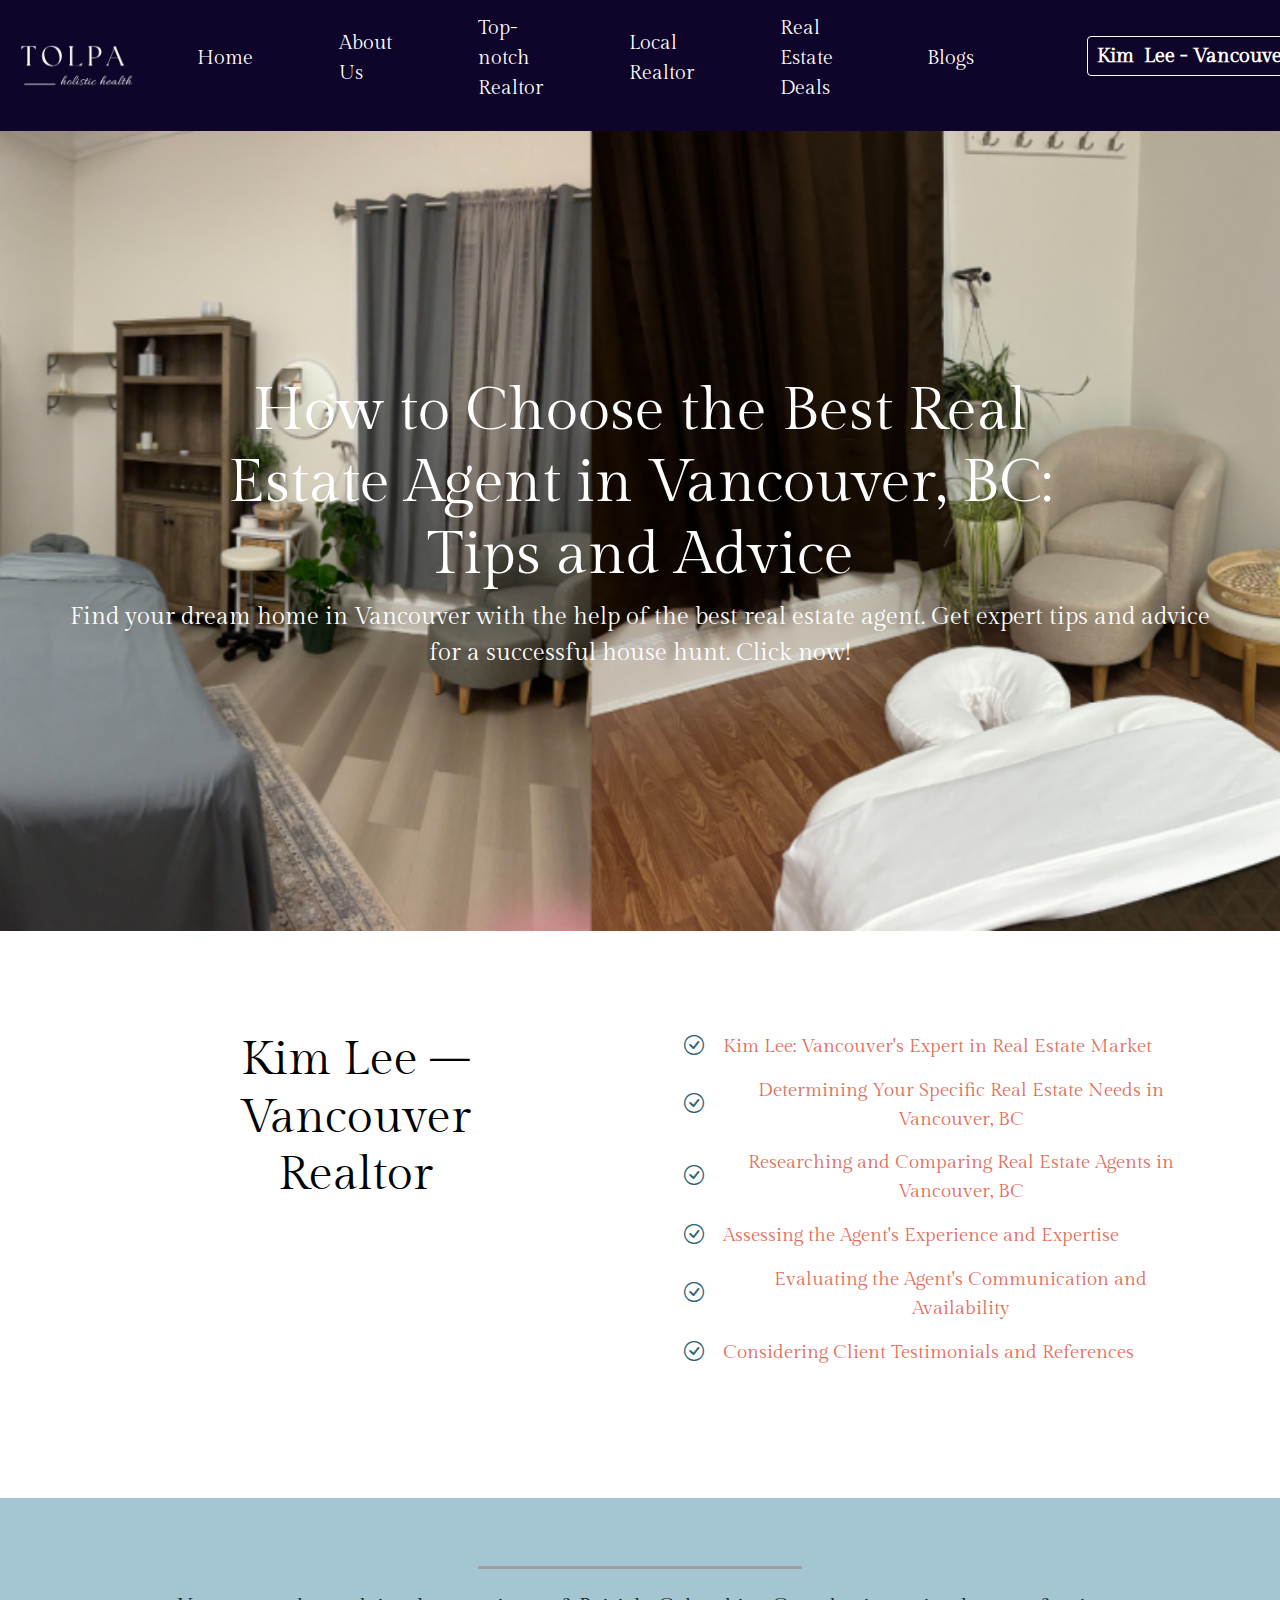
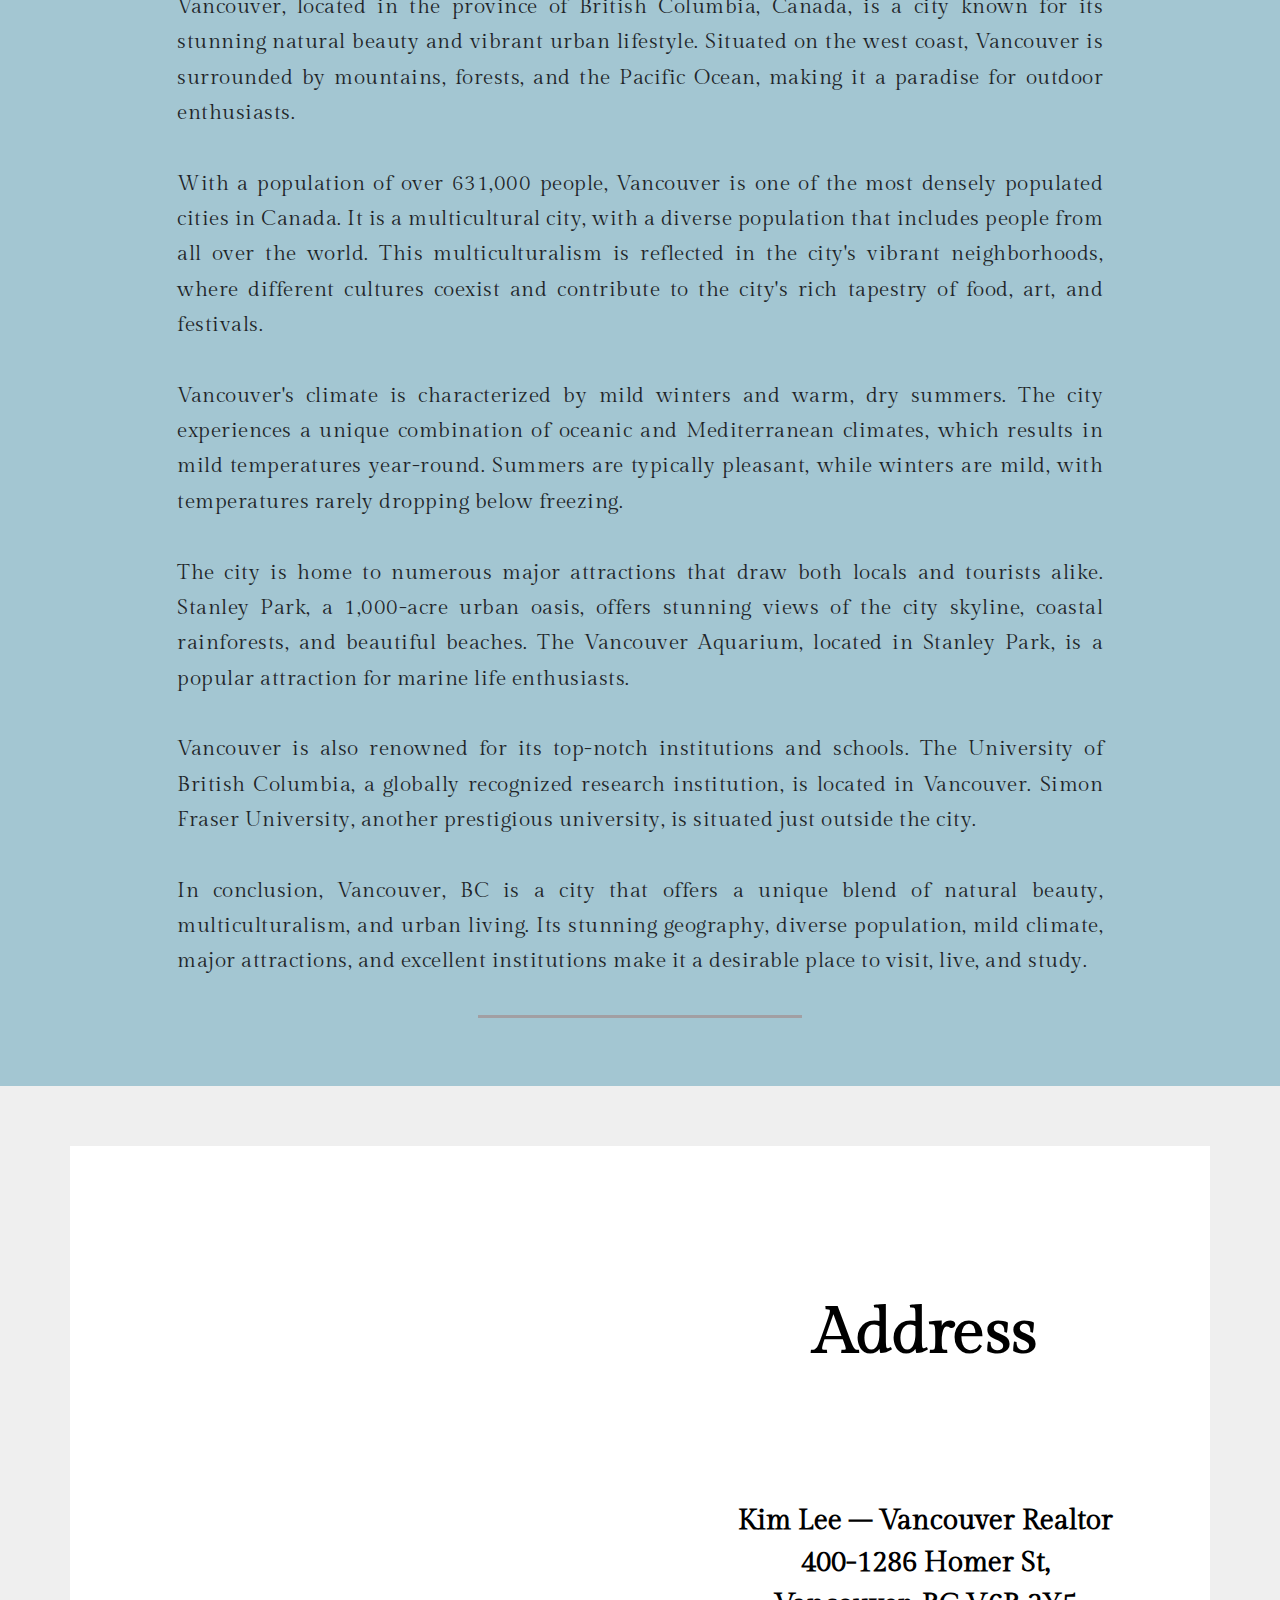
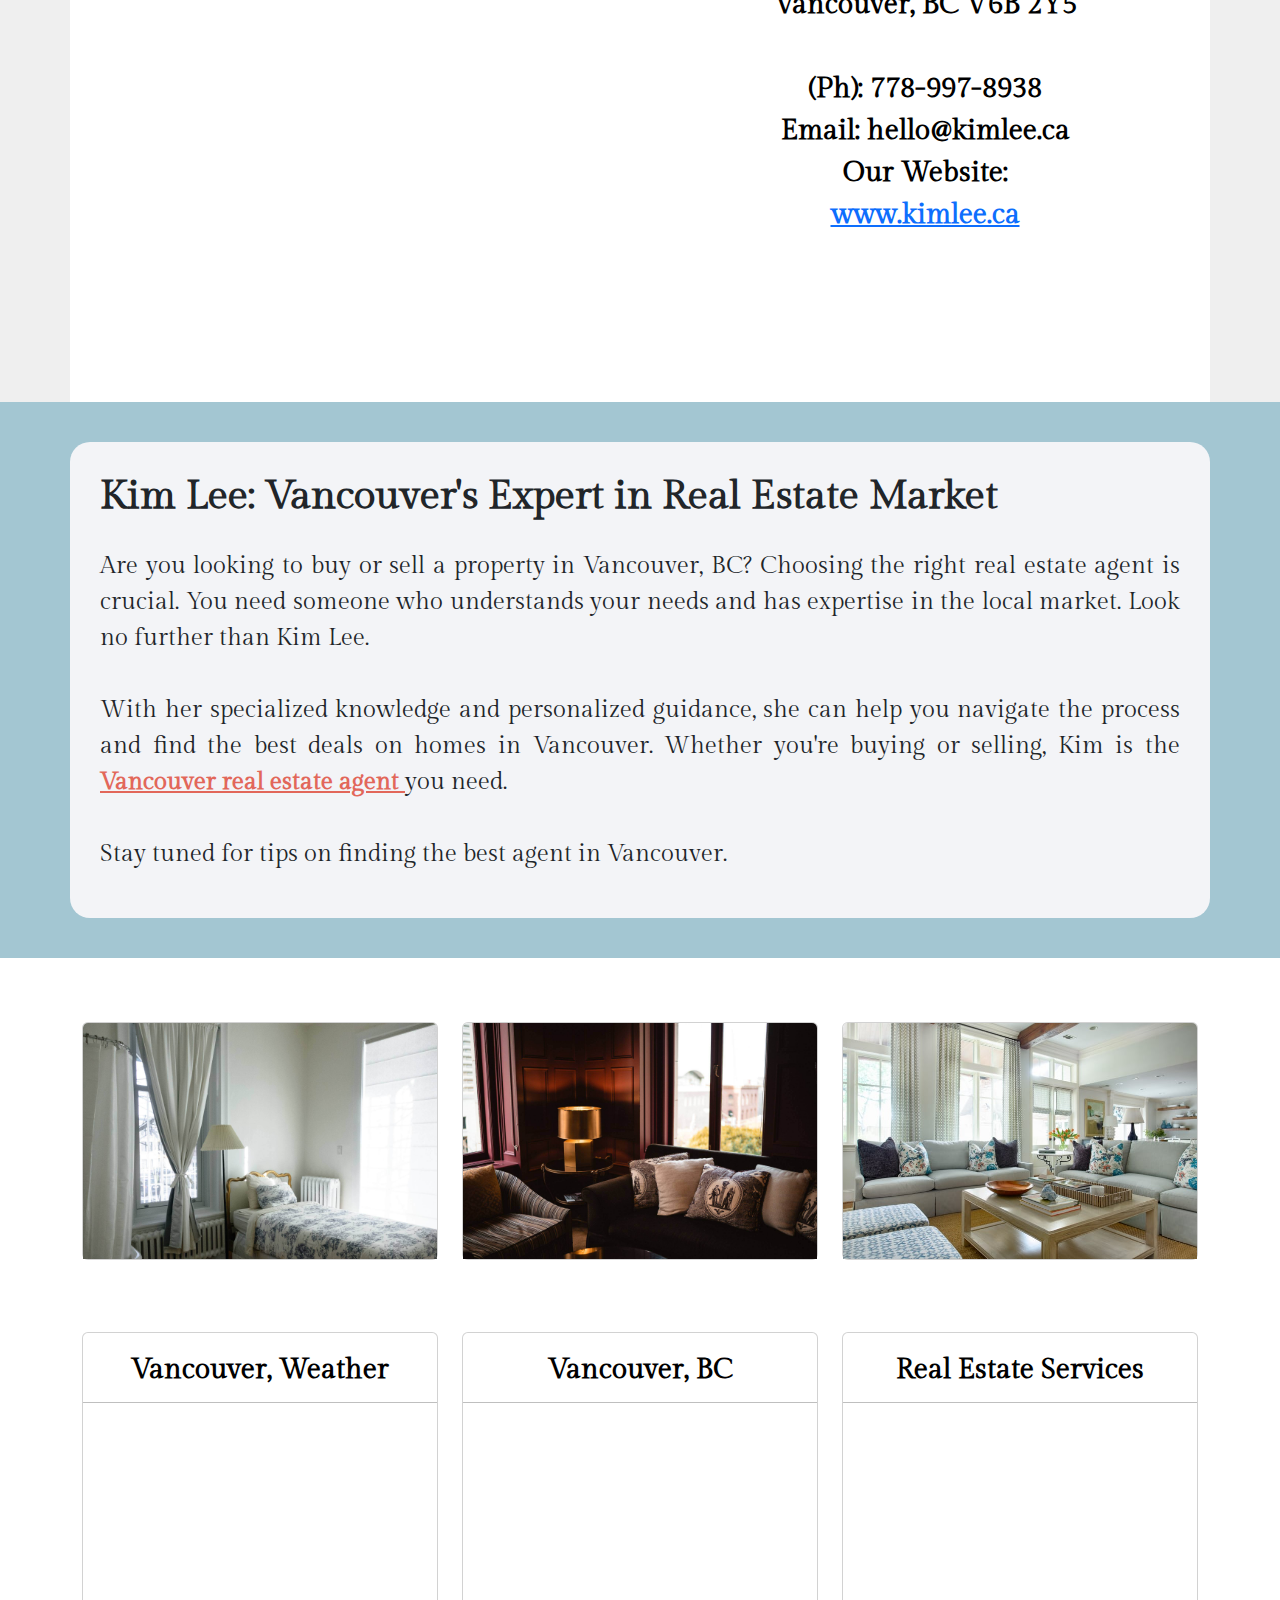
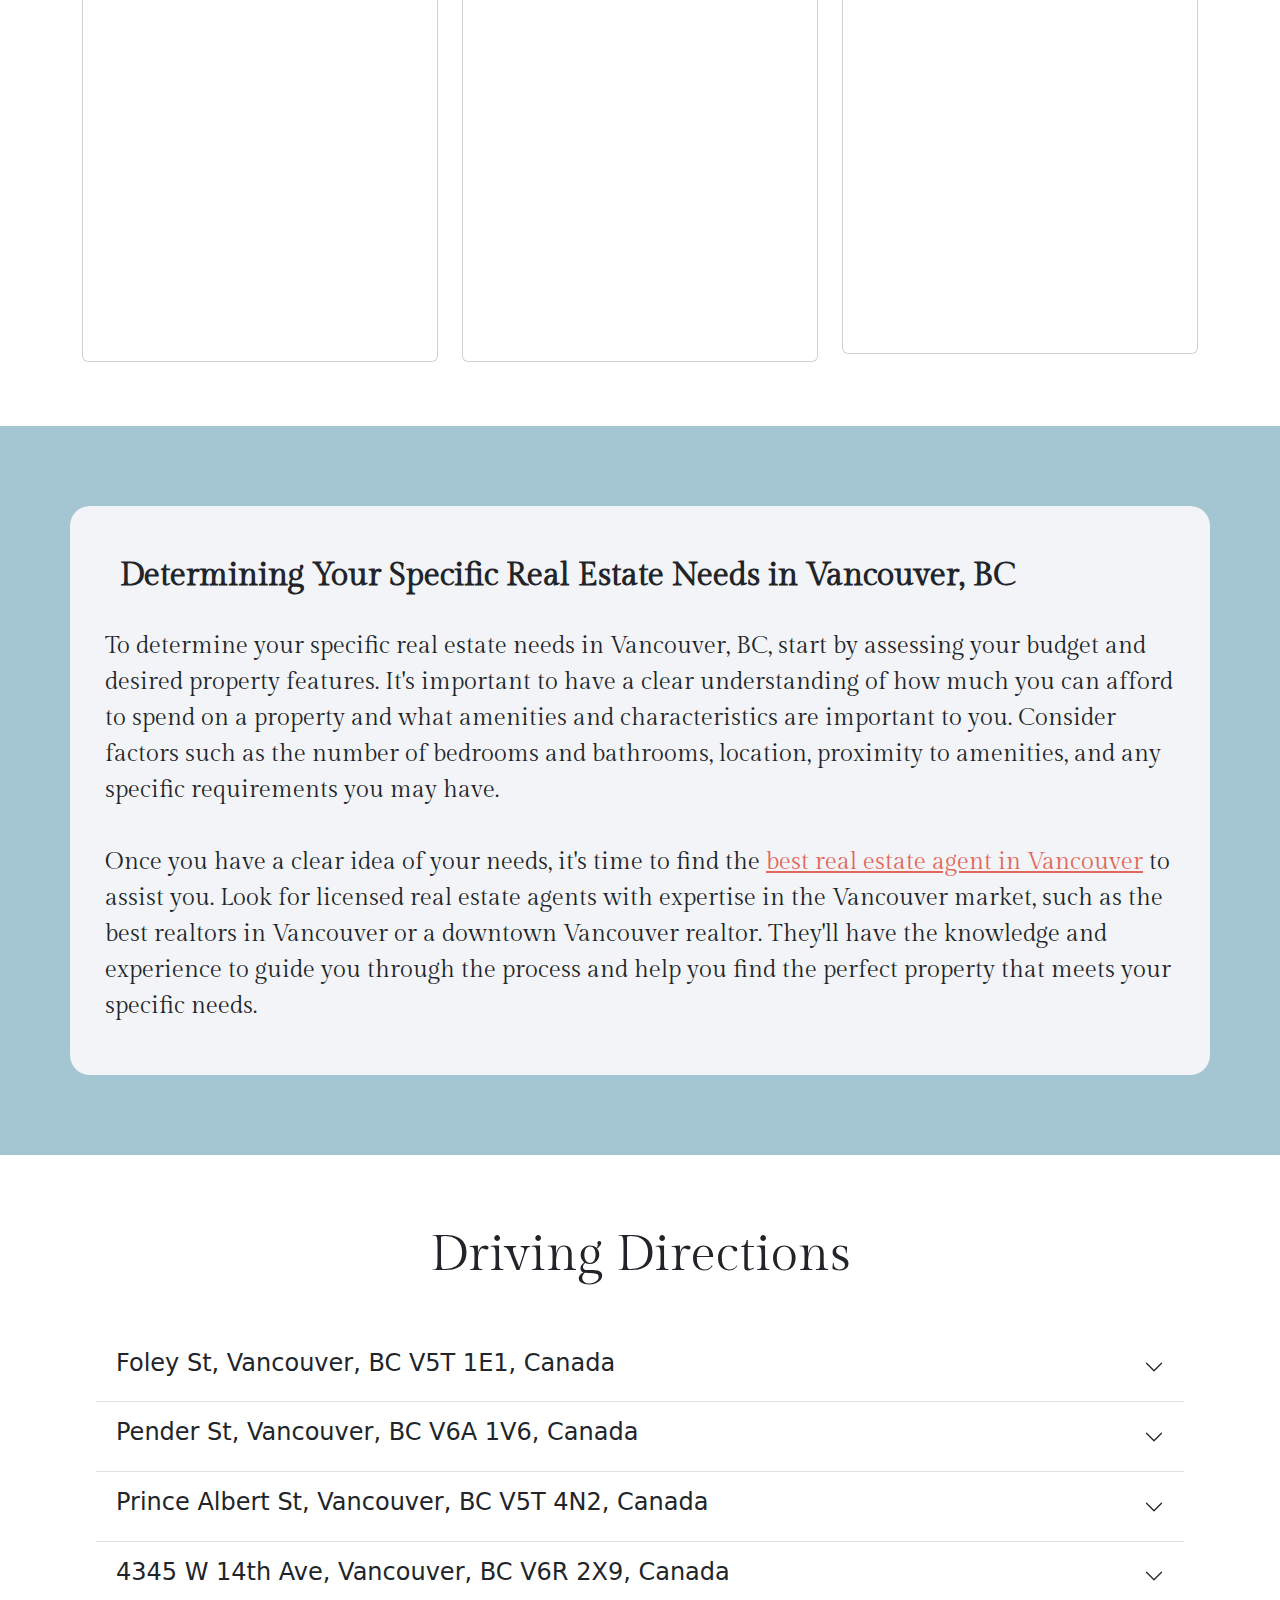
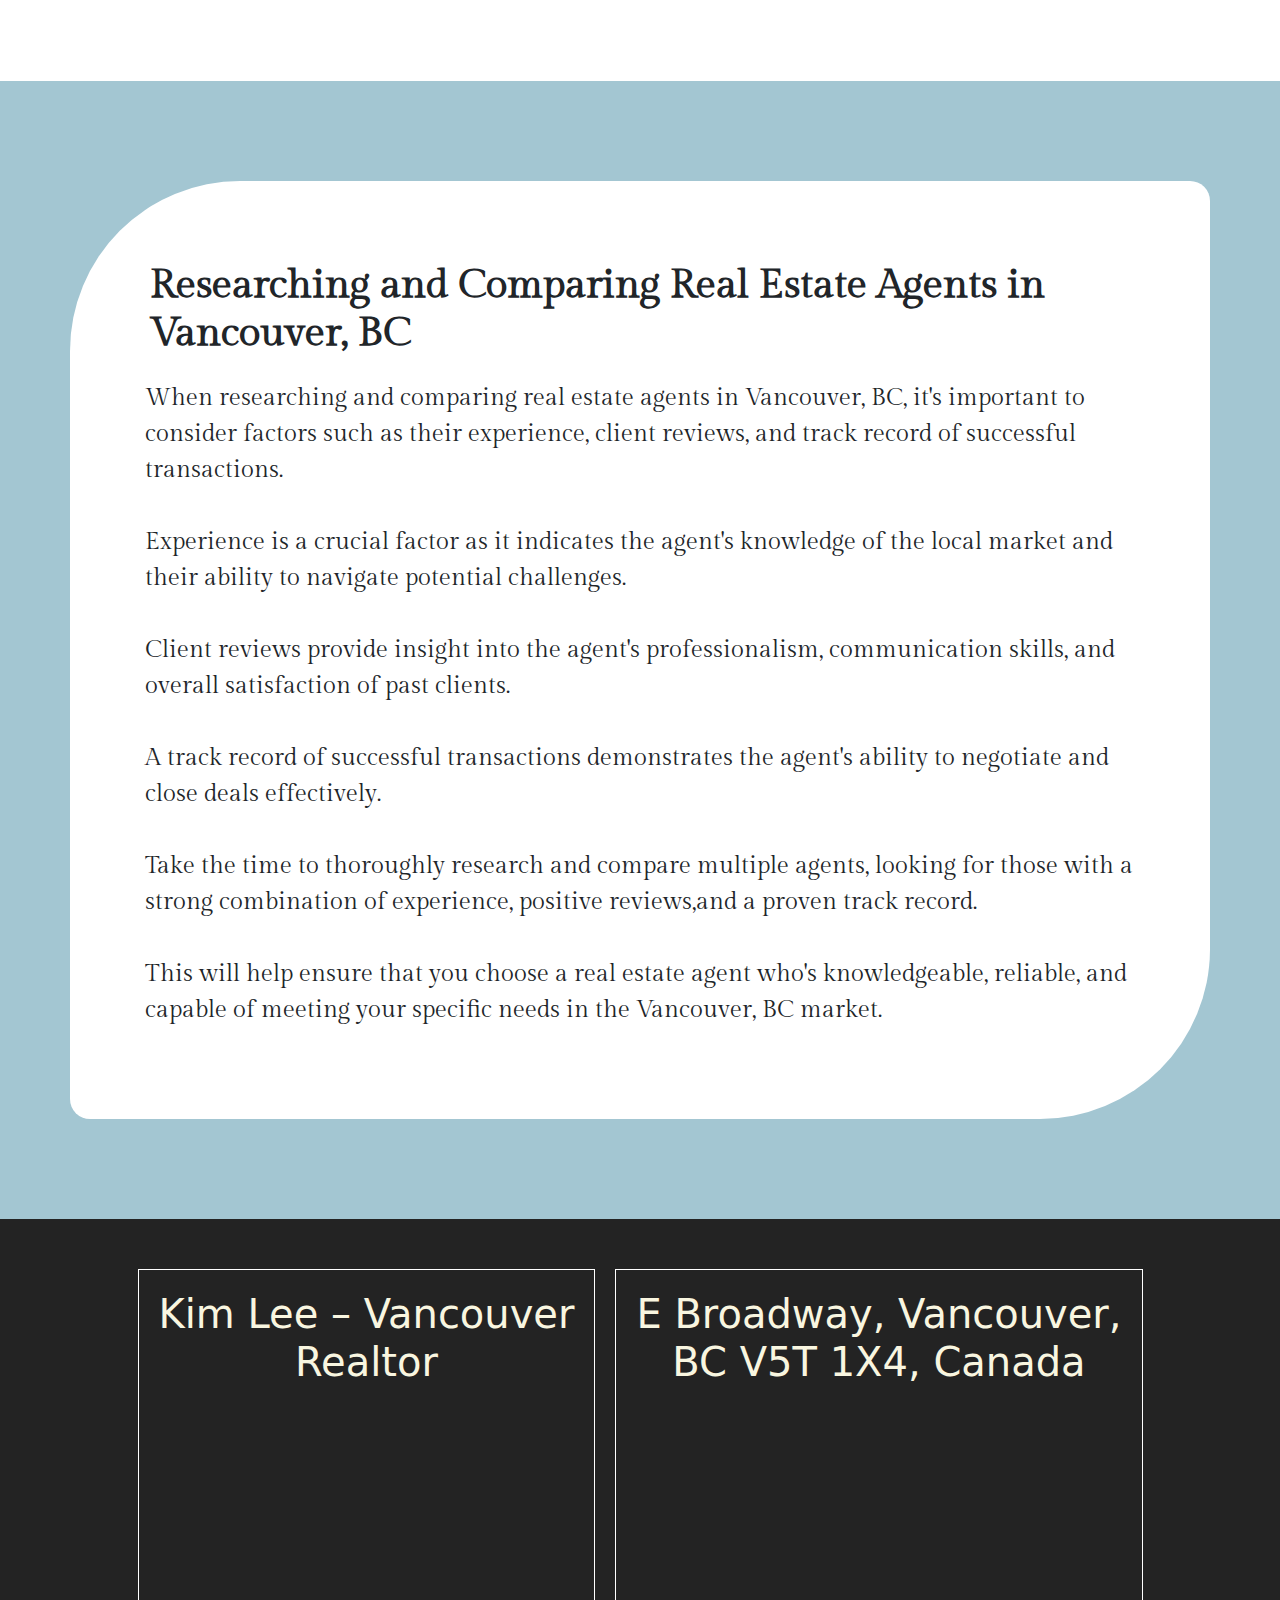
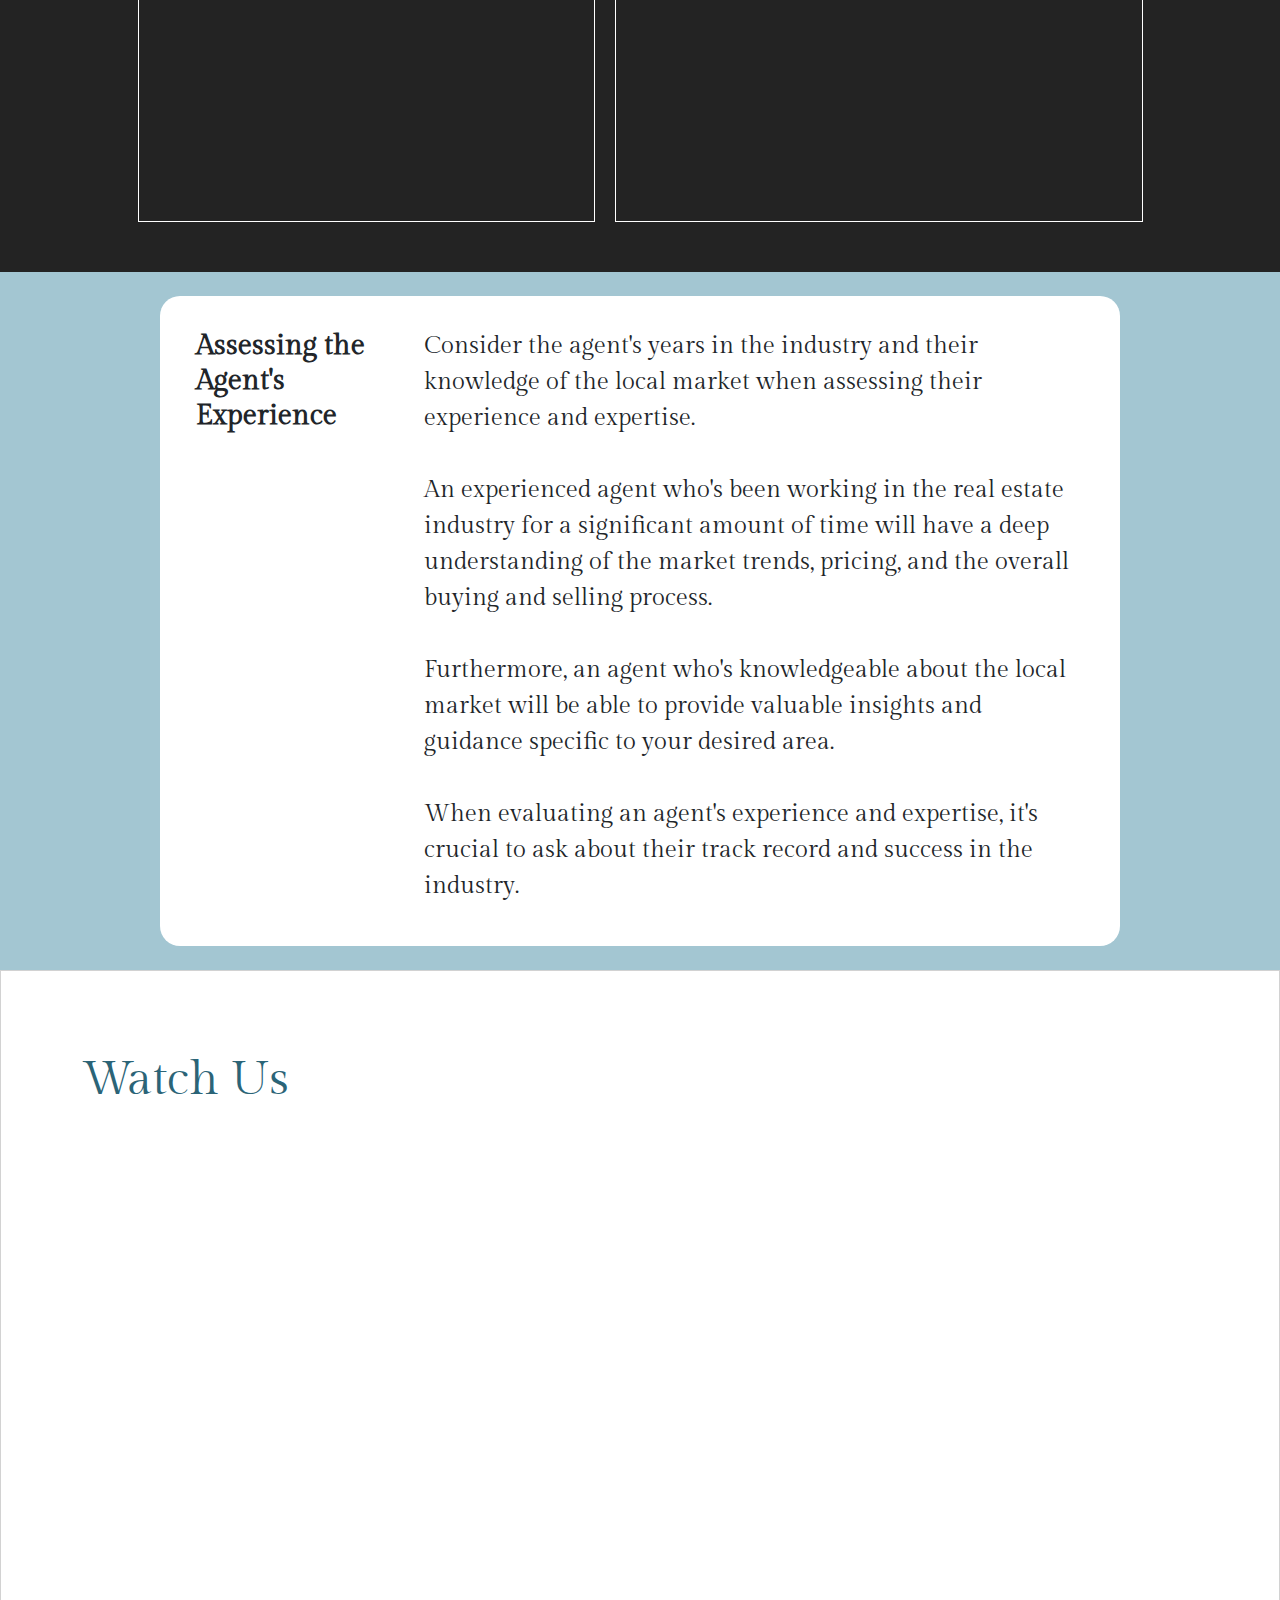
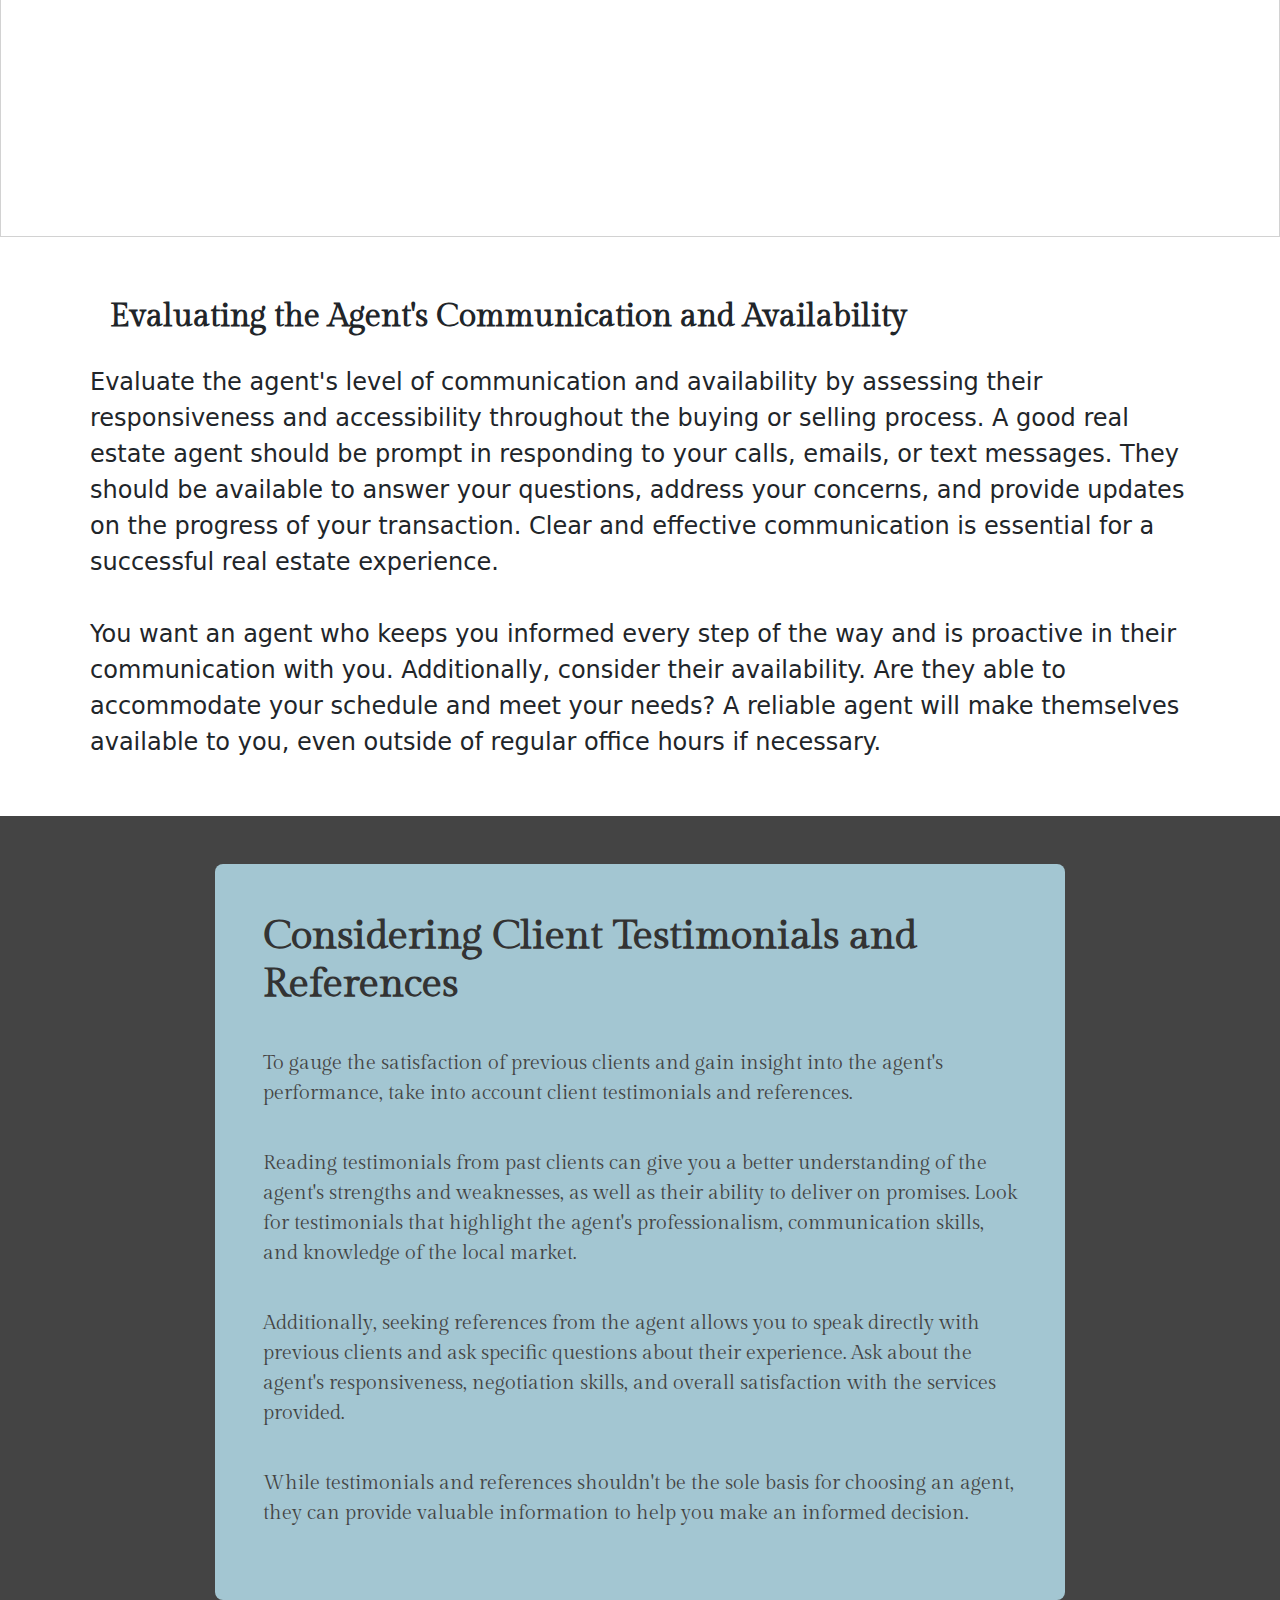
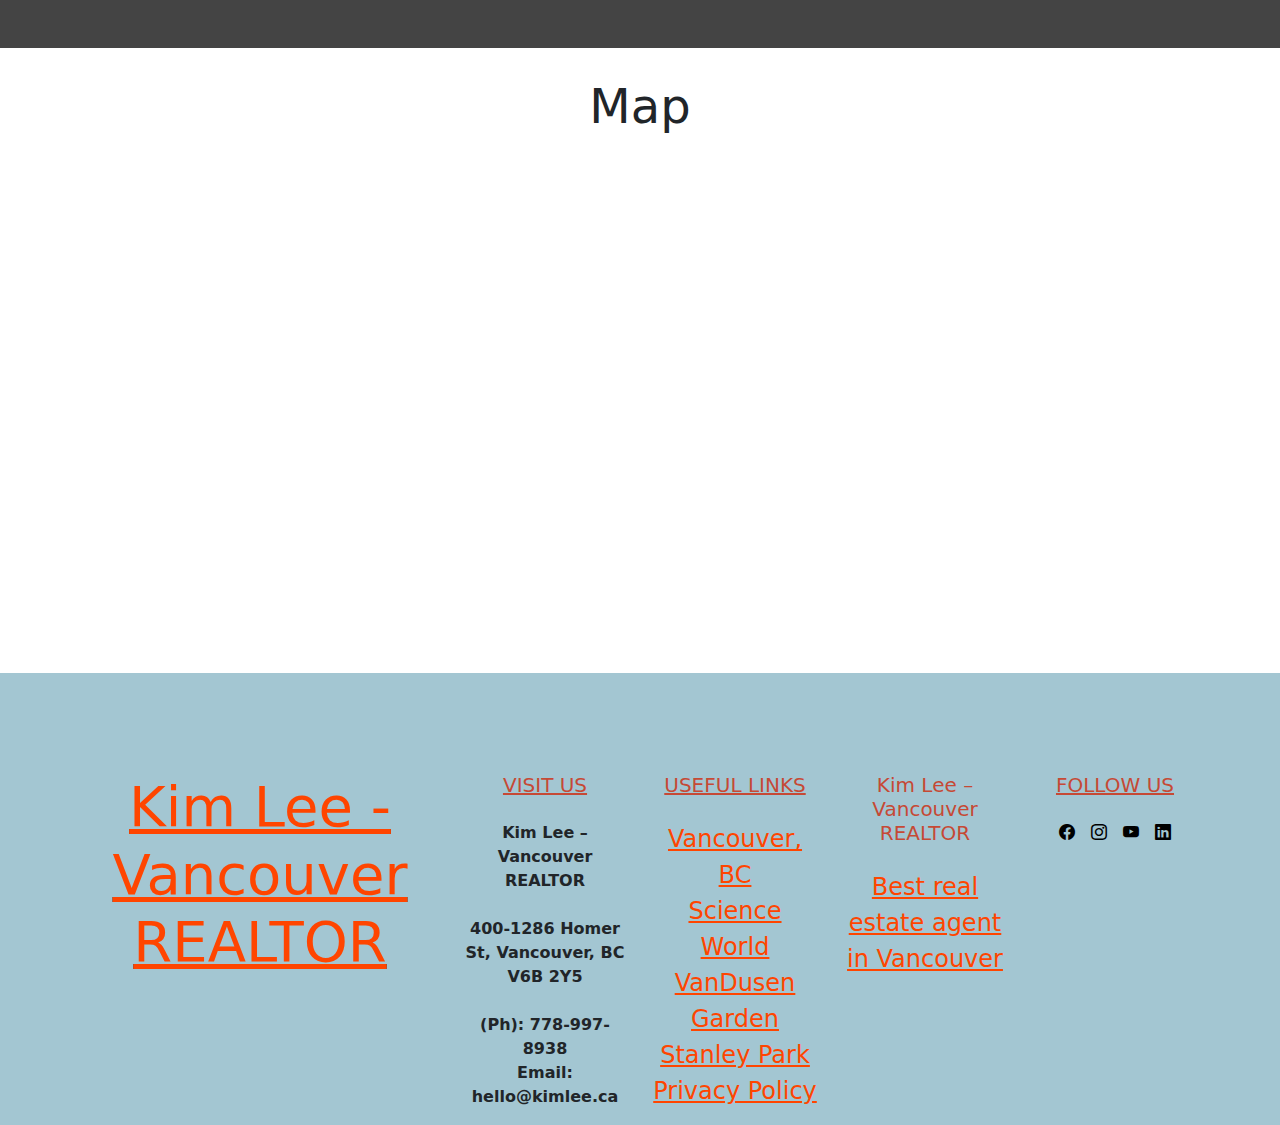
==== commit f97a9934: "Update index.html" ====
--- a/index.html
+++ b/index.html
@@ -4,7 +4,7 @@
 <head>
     <meta charset="utf-8">
     <meta name="viewport" content="width=device-width, initial-scale=1">
-    <link rel="stylesheet" href="/css/style.css">
+    <link rel="stylesheet" href="css/style.css">
     <title>Tolpa</title>
     <link href="https://cdn.jsdelivr.net/npm/bootstrap-icons/font/bootstrap-icons.css" rel="stylesheet">
     <link href="https://cdn.jsdelivr.net/npm/bootstrap@5.3.3/dist/css/bootstrap.min.css" rel="stylesheet"
@@ -17,7 +17,7 @@
 
     <nav class="navbar navbar-expand-lg bg-body-tertiary">
         <div class="container-fluid" style="background-color:#0f0429;">
-            <img src="../Assets/images/Logo.png" alt="Tolpa" class="img-fluid" id="logo-img">
+            <img src="Assets/images/Logo.png" alt="Tolpa" class="img-fluid" id="logo-img">
             <button class="navbar-toggler border-white bg-white" type="button" data-bs-toggle="collapse"
                 data-bs-target="#navbarSupportedContent" aria-controls="navbarSupportedContent" aria-expanded="false"
                 aria-label="Toggle navigation" style="margin-right: 5px;">
@@ -26,10 +26,10 @@
             <div class="collapse navbar-collapse" id="navbarSupportedContent">
                 <ul class="navbar-nav mb-2 mb-lg-0 " id="navigation" style="font-size: 20px;">
                     <li class="nav-item">
-                        <a class="nav-link " aria-current="page" href="/index.html">Home</a>
+                        <a class="nav-link " aria-current="page" href="index.html">Home</a>
                     </li>
                     <li class="nav-item">
-                        <a class="nav-link" href="/Pages/About.html">About Us</a>
+                        <a class="nav-link" href="Pages/About.html">About Us</a>
                     </li>
                     <li class="nav-item">
                         <a class="nav-link" href="Pages/Top-notch.html">Top-notch Realtor</a>
@@ -46,7 +46,7 @@
                             Blogs
                         </a>
                         <ul class="dropdown-menu" aria-labelledby="navbarDropdown">
-                            <li><a class="dropdown-item" href="/Pages/Blog.html" target="_blank">Blog 1</a></li>
+                            <li><a class="dropdown-item" href="Pages/Blog.html" target="_blank">Blog 1</a></li>
                             <li><a class="dropdown-item" href="#">Blog 2</a></li>
                             <li><a class="dropdown-item" href="#">Blog 3</a></li>
                         </ul>
@@ -61,7 +61,7 @@
                 </ul>
                 <div class="col-3">
                     <a class="btn btn-sm btn-white-outline display-4" href="https://maps.app.goo.gl/sz4g6ToRVBCB7vd39"
-                        style="color: white; border: 1px solid white; font-family: 'Gilda Display', serif; width: 350px;font-weight: bolder;font-size: 20px; margin-bottom: 20px;">
+                        style="color: white; border: 1px solid white; font-family: 'Gilda Display', serif; width: 320px;font-weight: bolder;font-size: 20px; margin-bottom: 20px;">
                         Kim&nbsp; Lee - Vancouver&nbsp;&nbsp;&nbsp; REALTOR
                     </a>
                 </div>
@@ -662,4 +662,4 @@
         crossorigin="anonymous"></script>
 </body>
 
-</html>+</html>
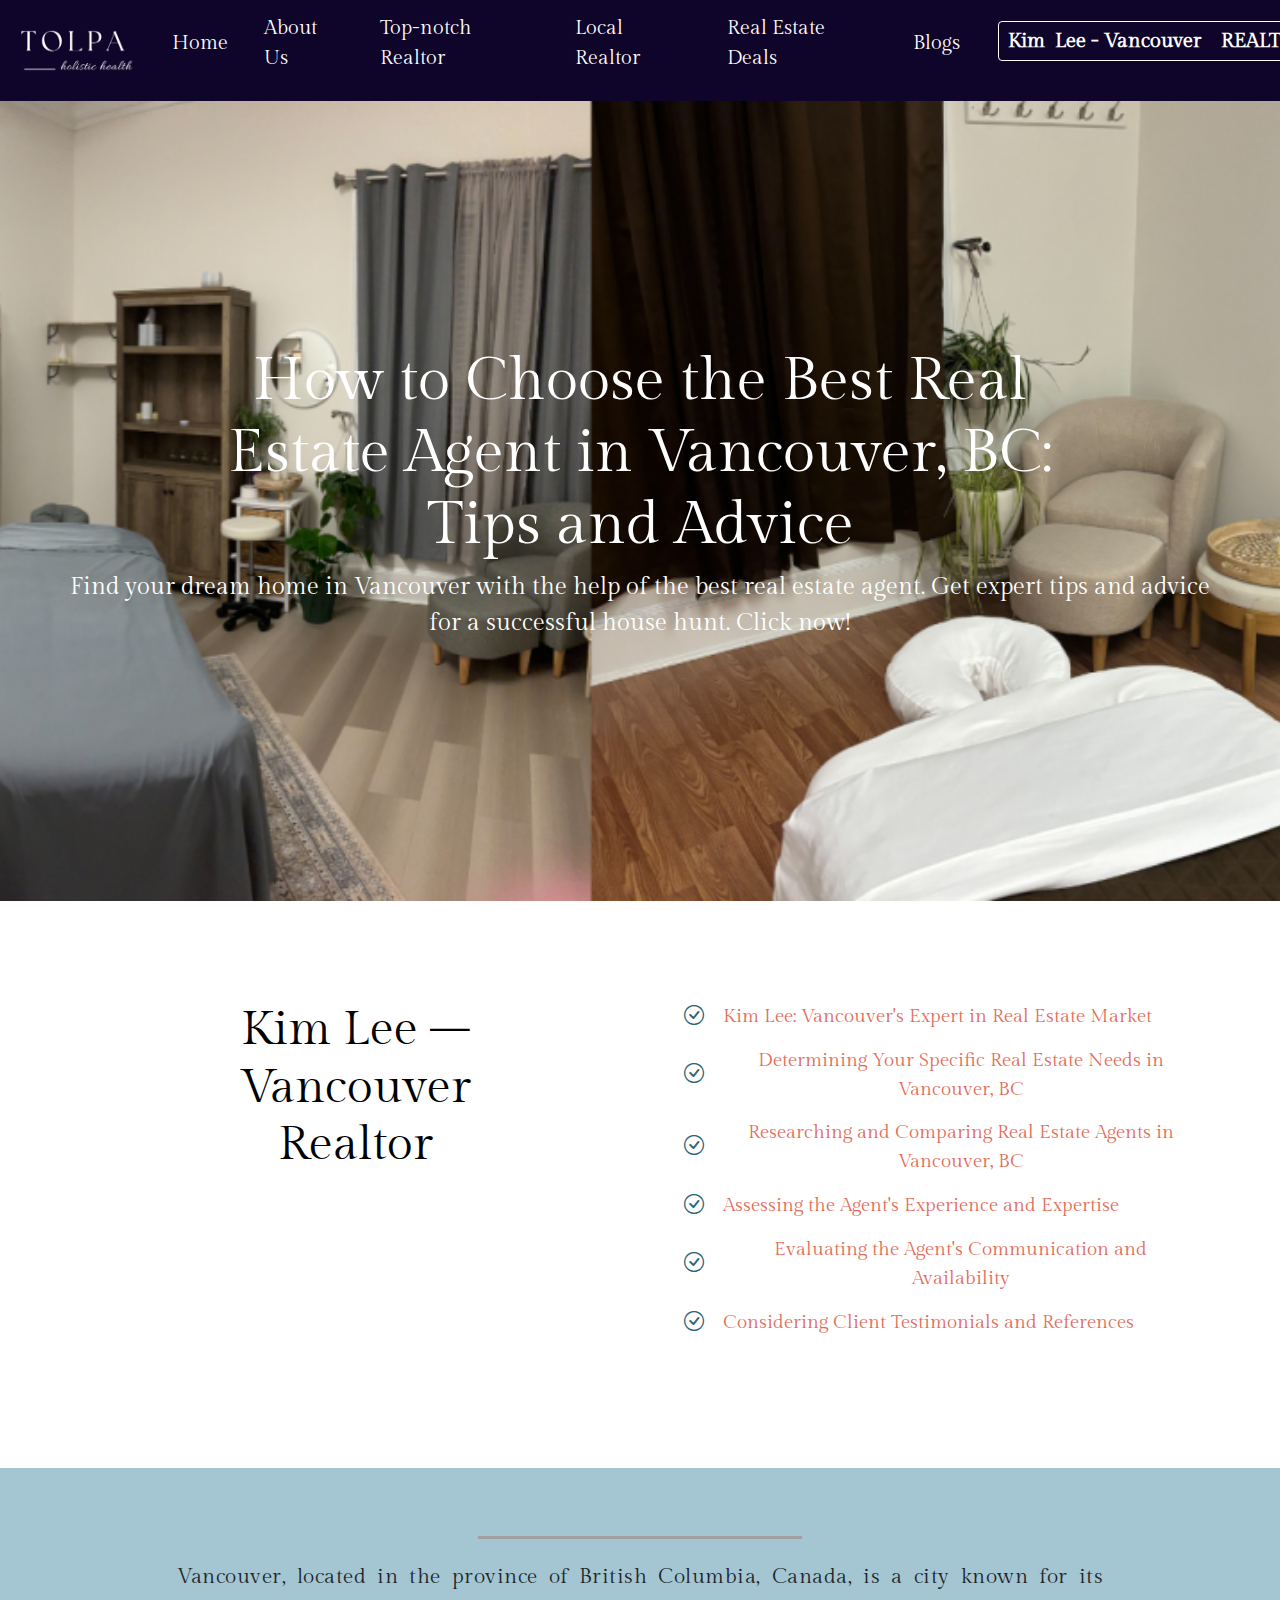
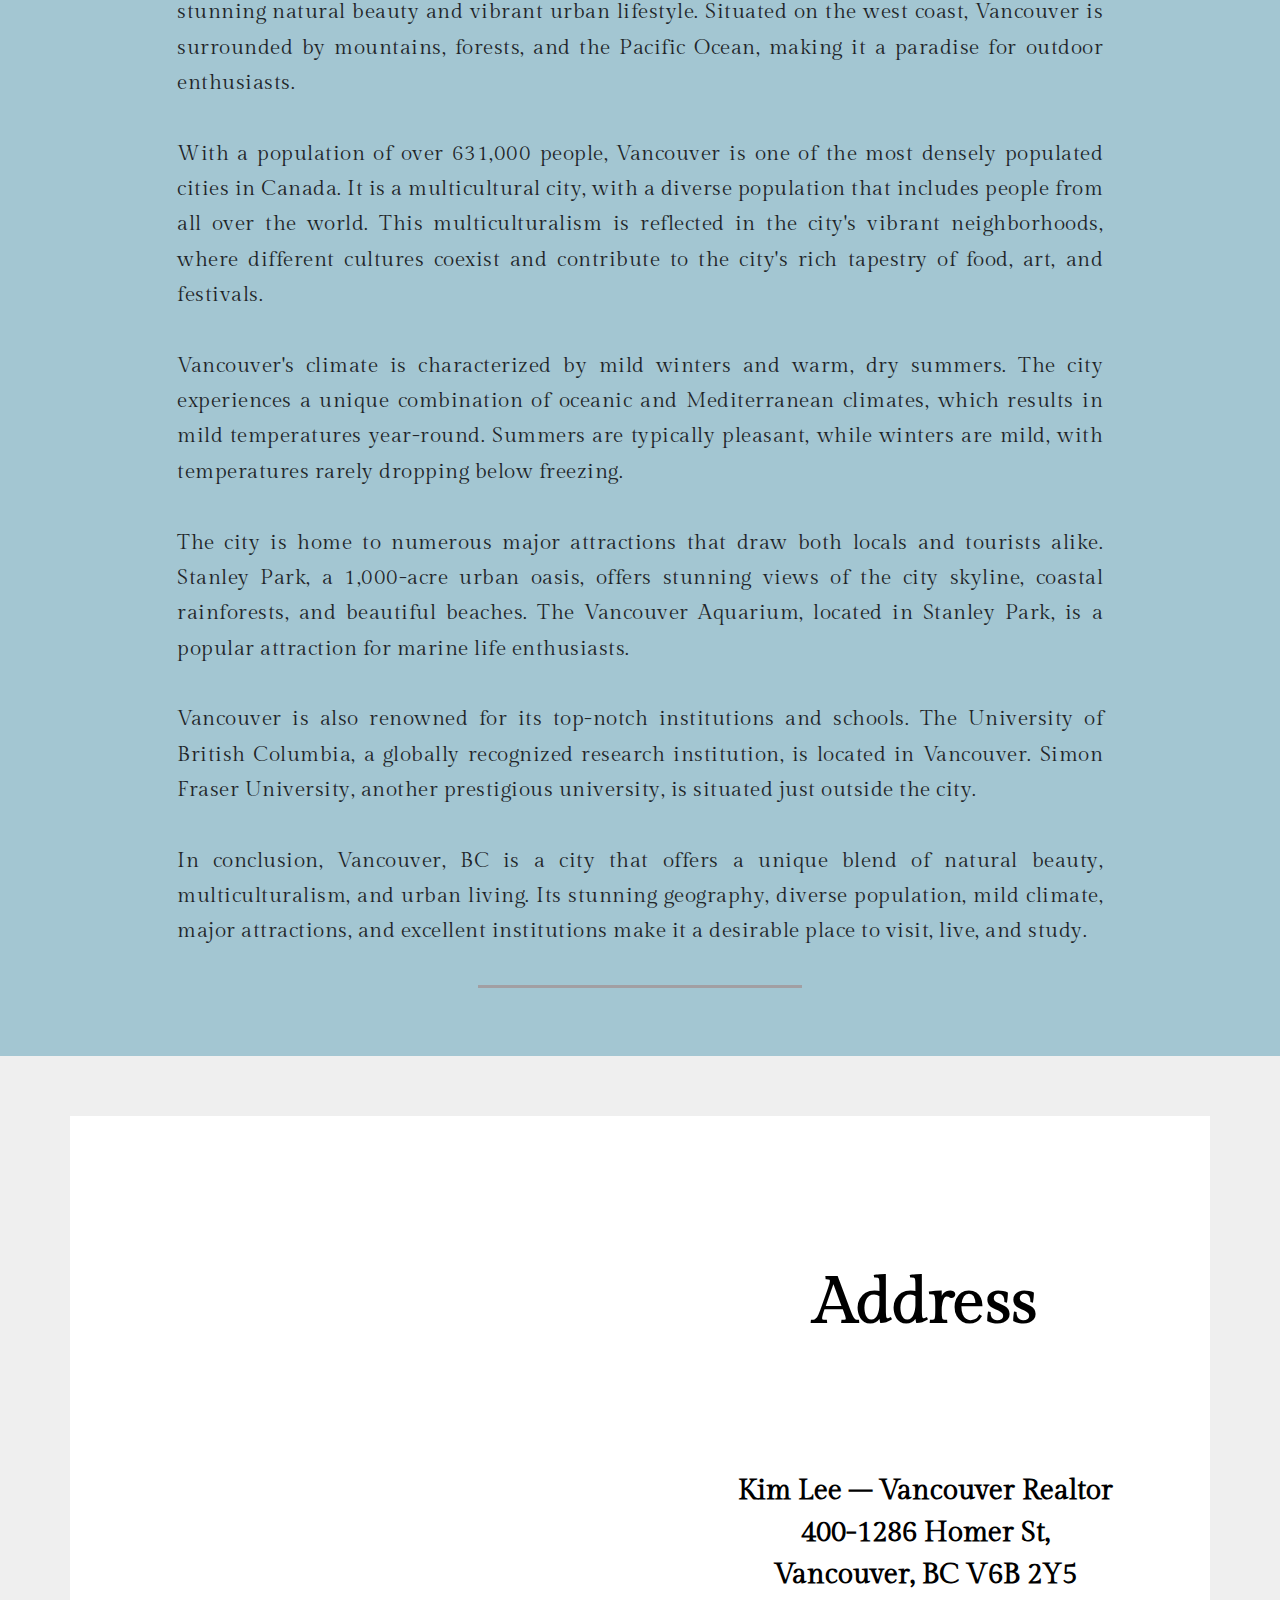
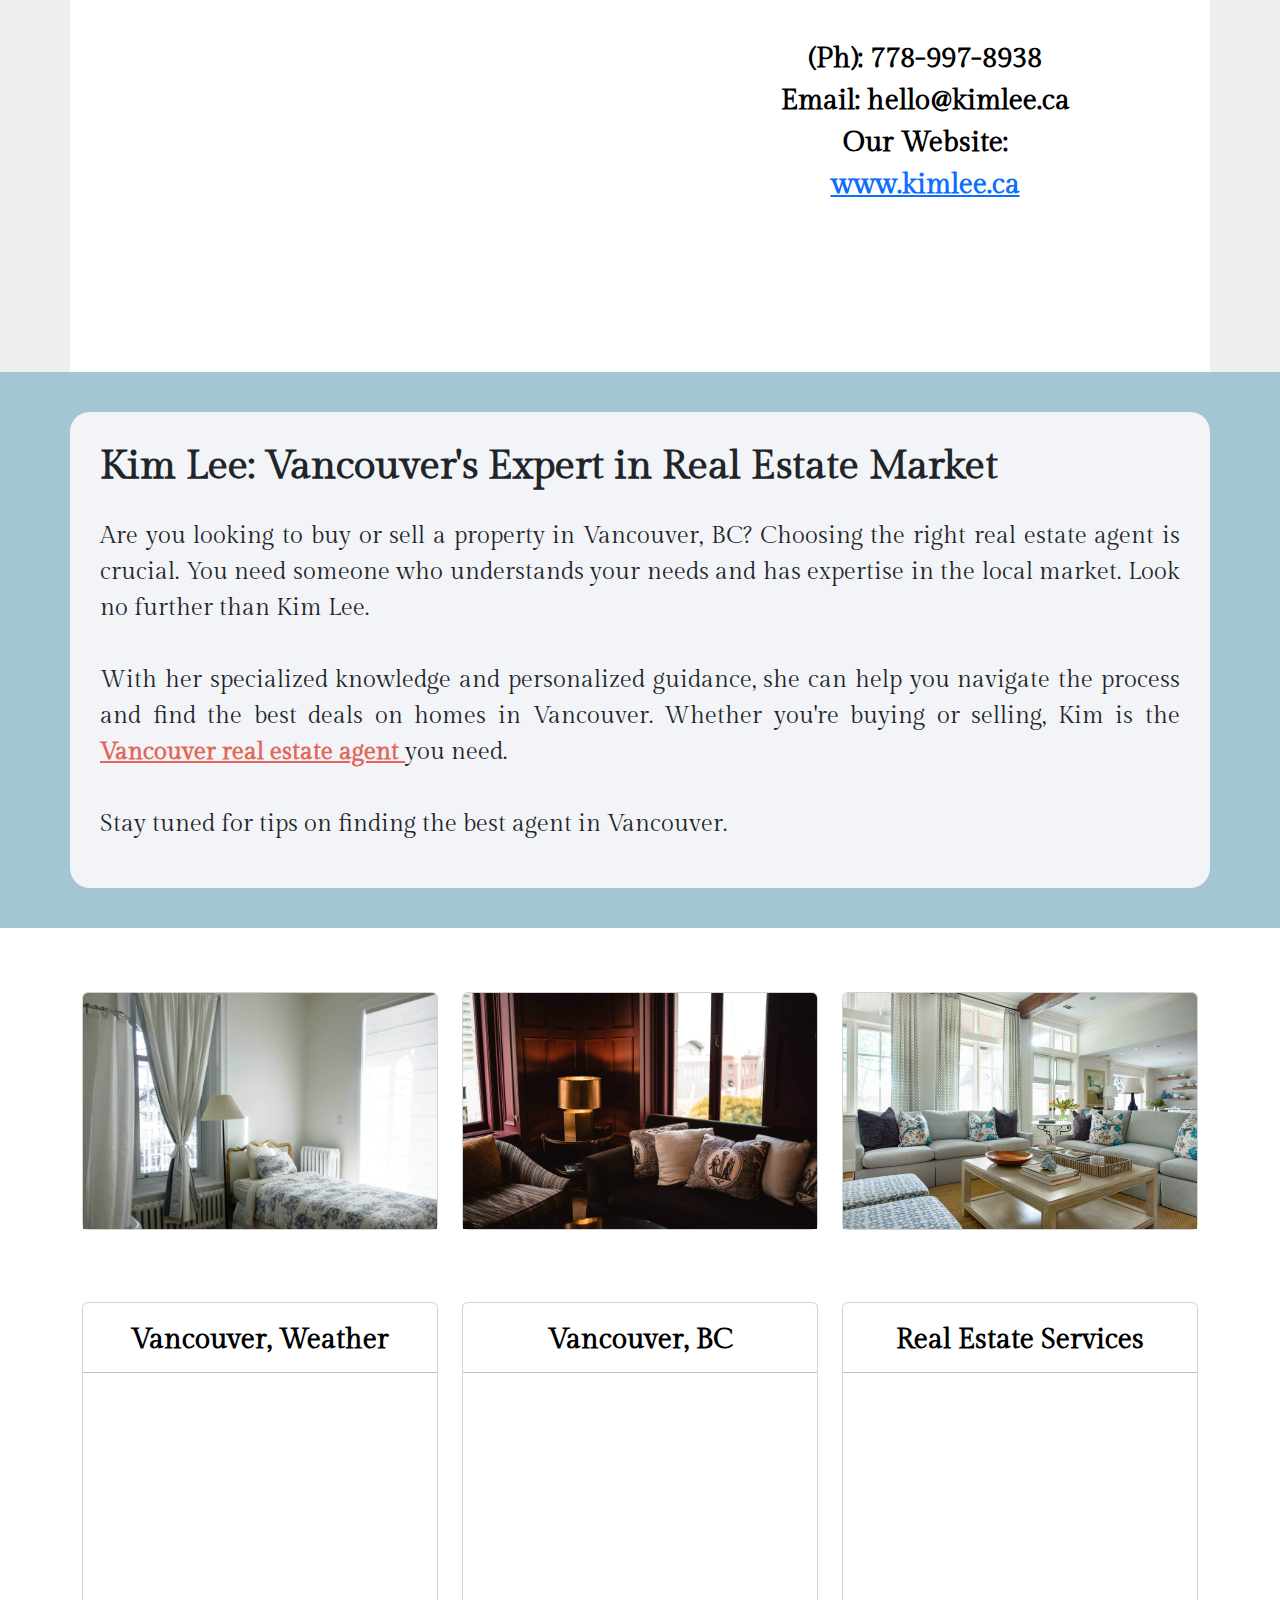
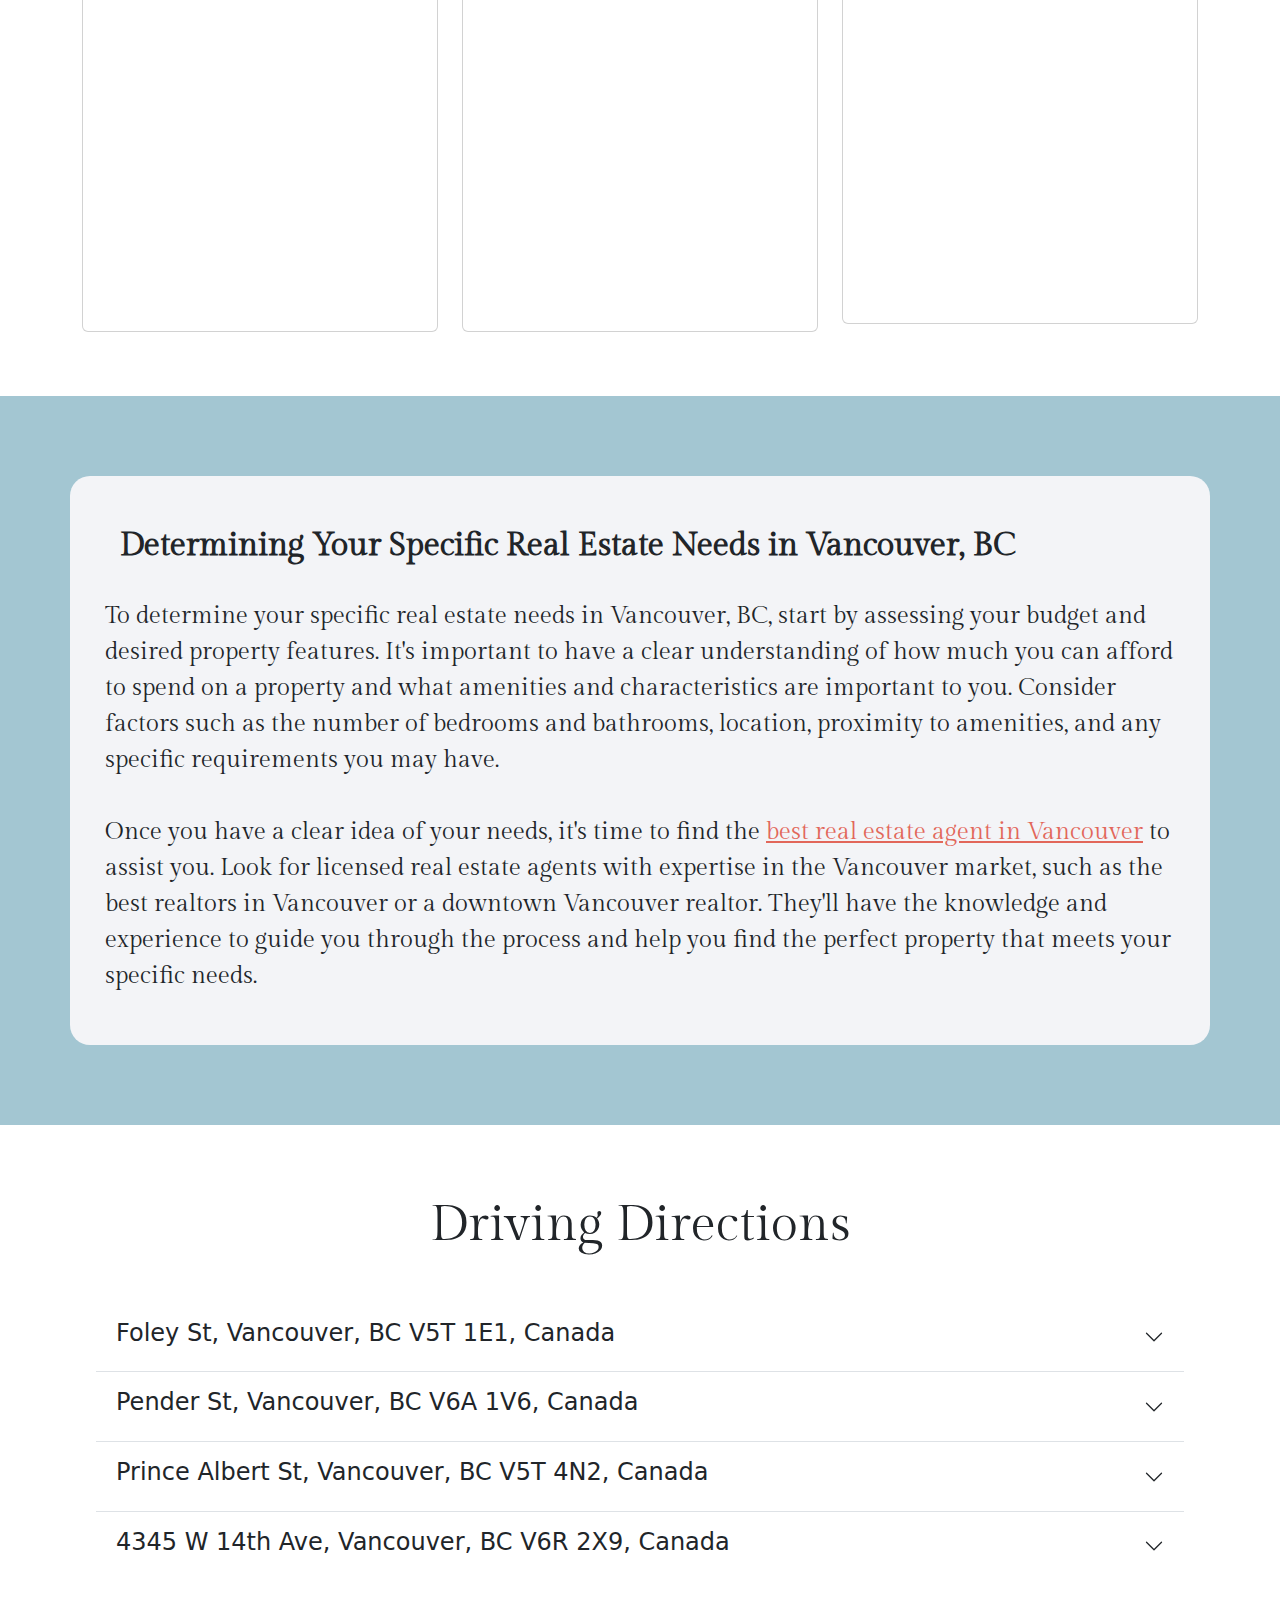
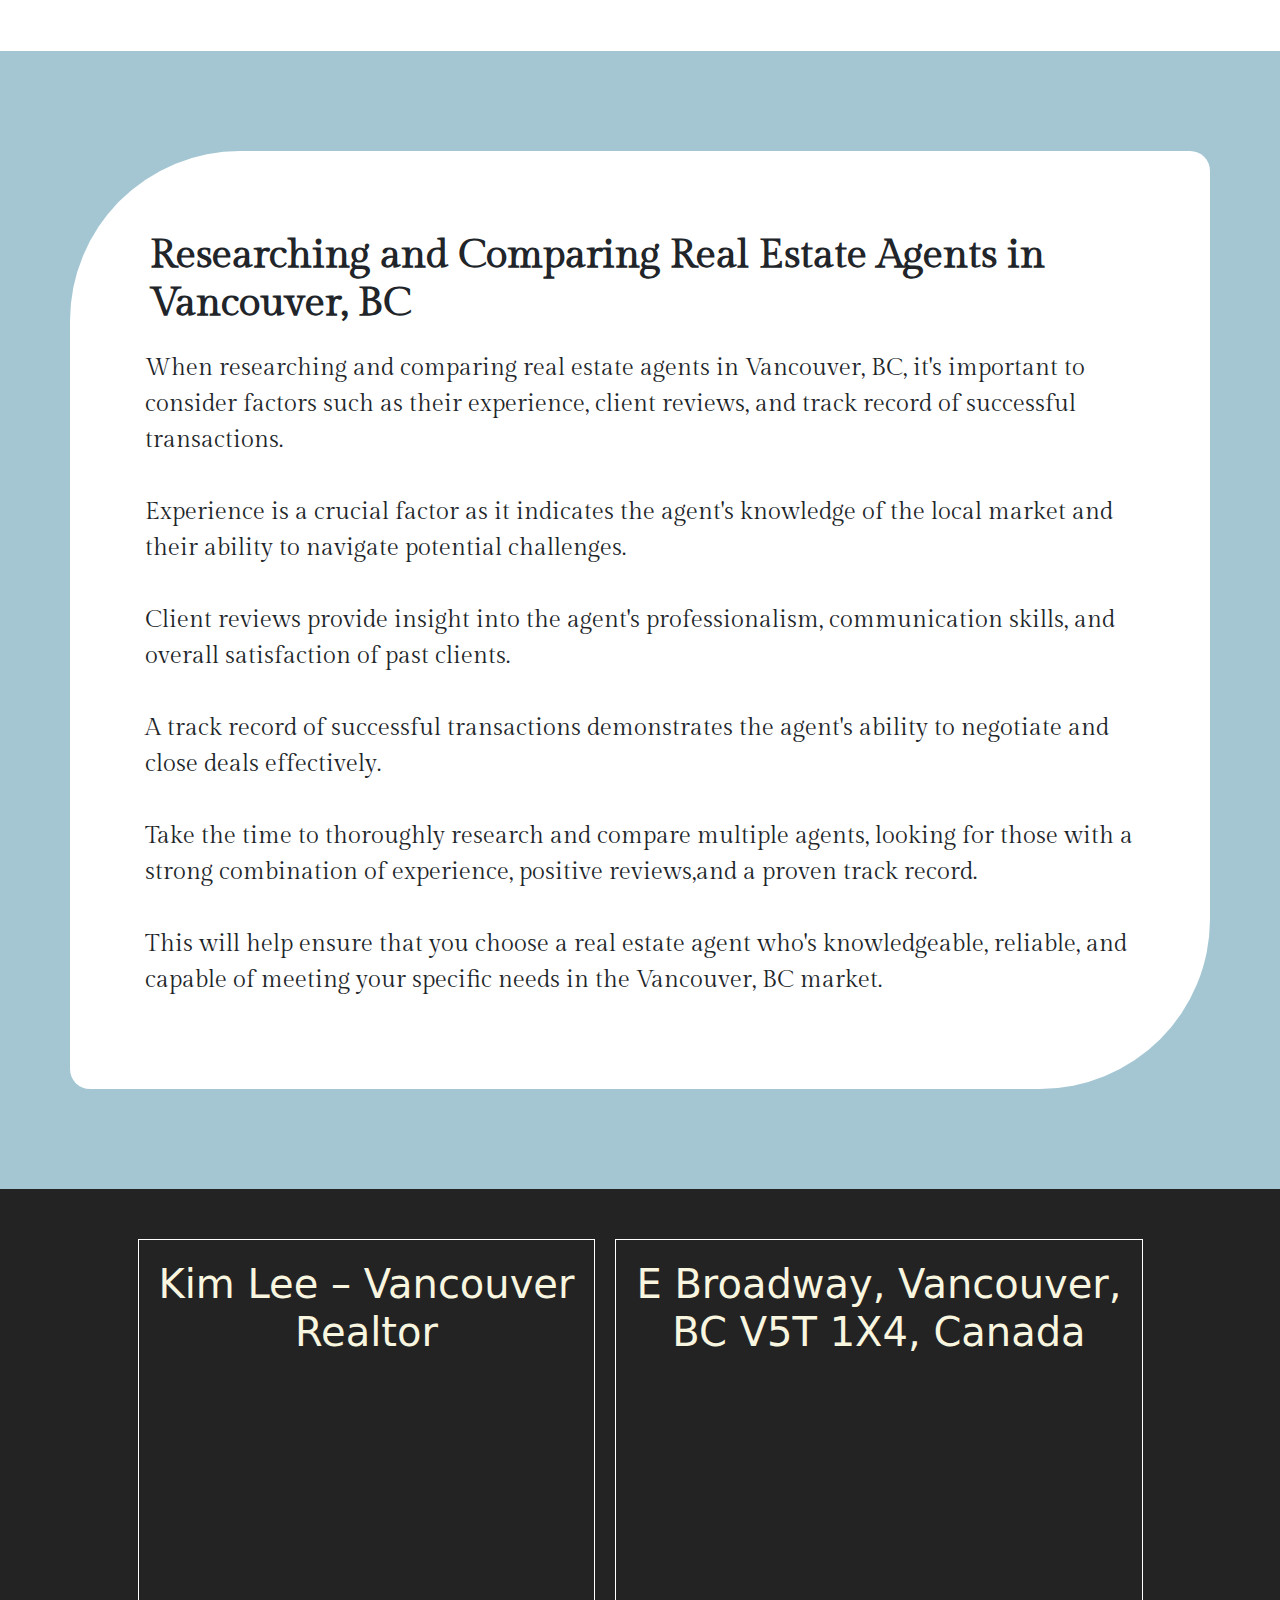
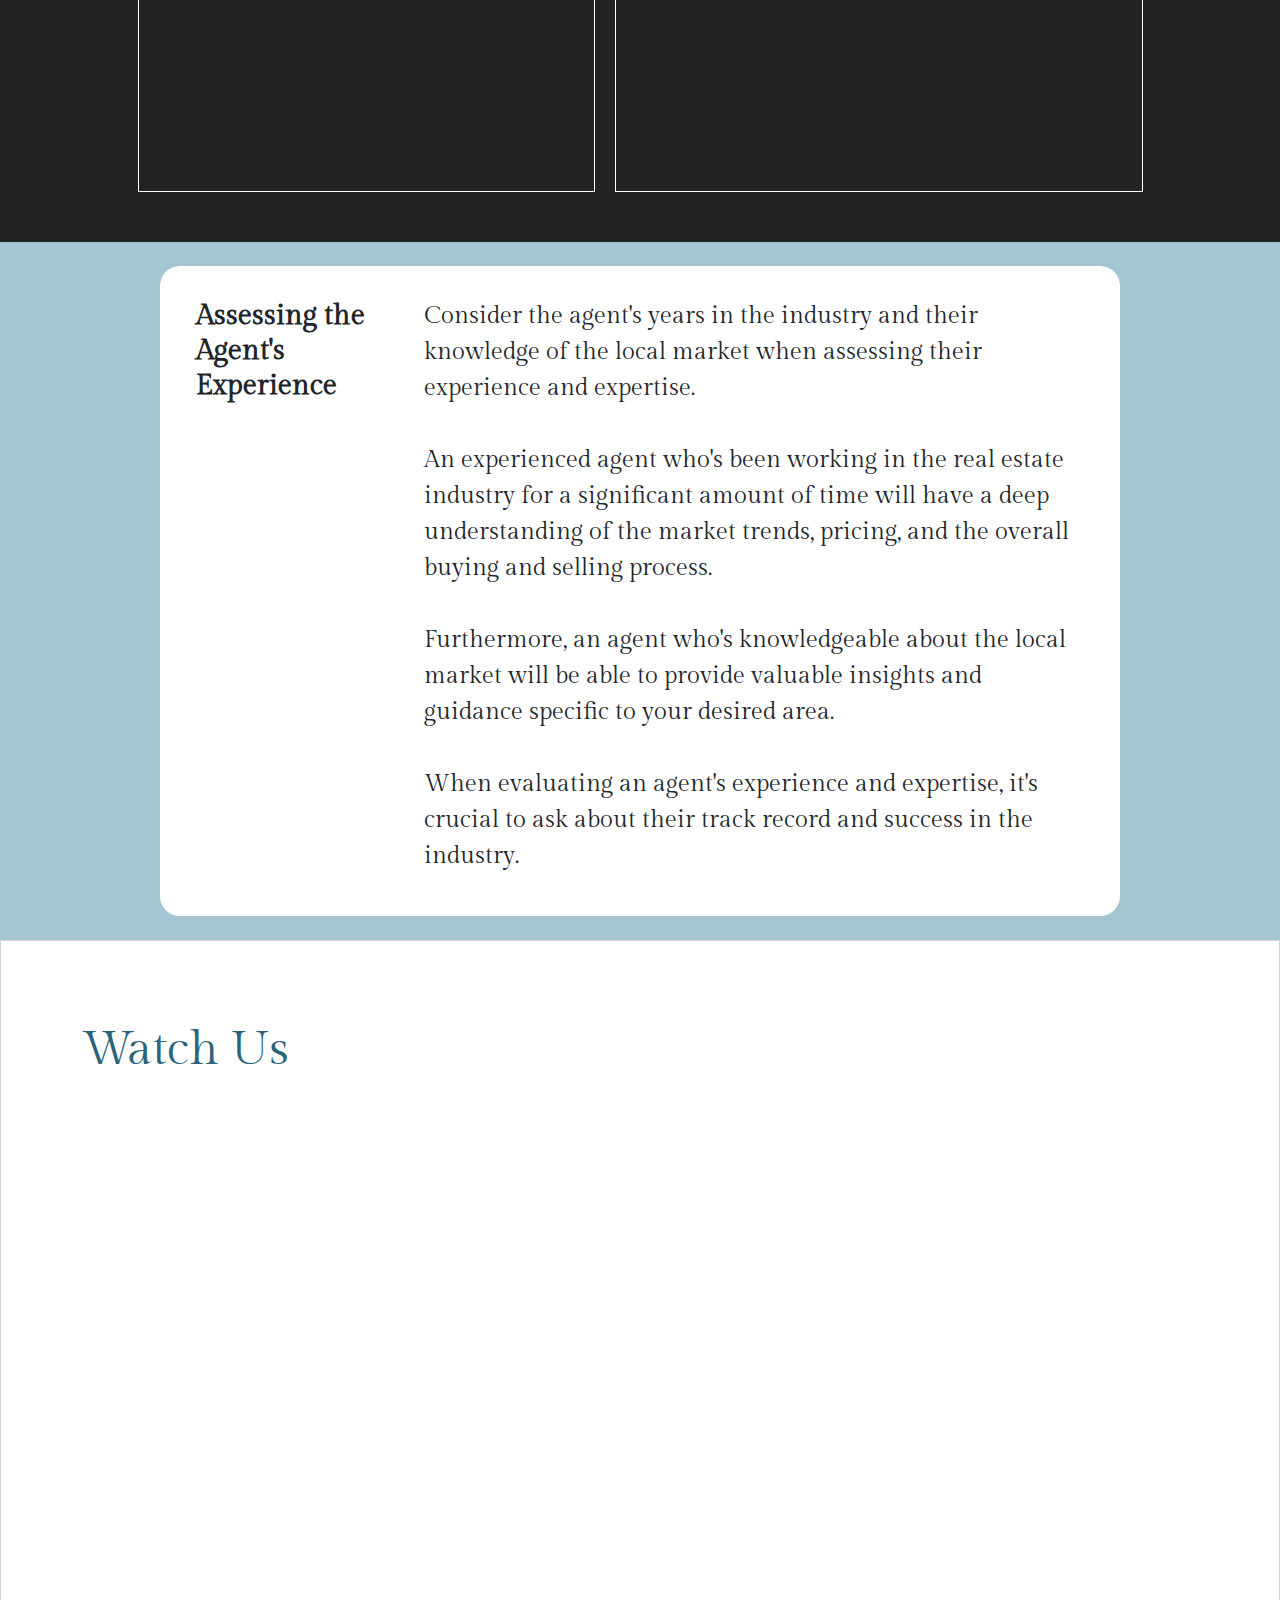
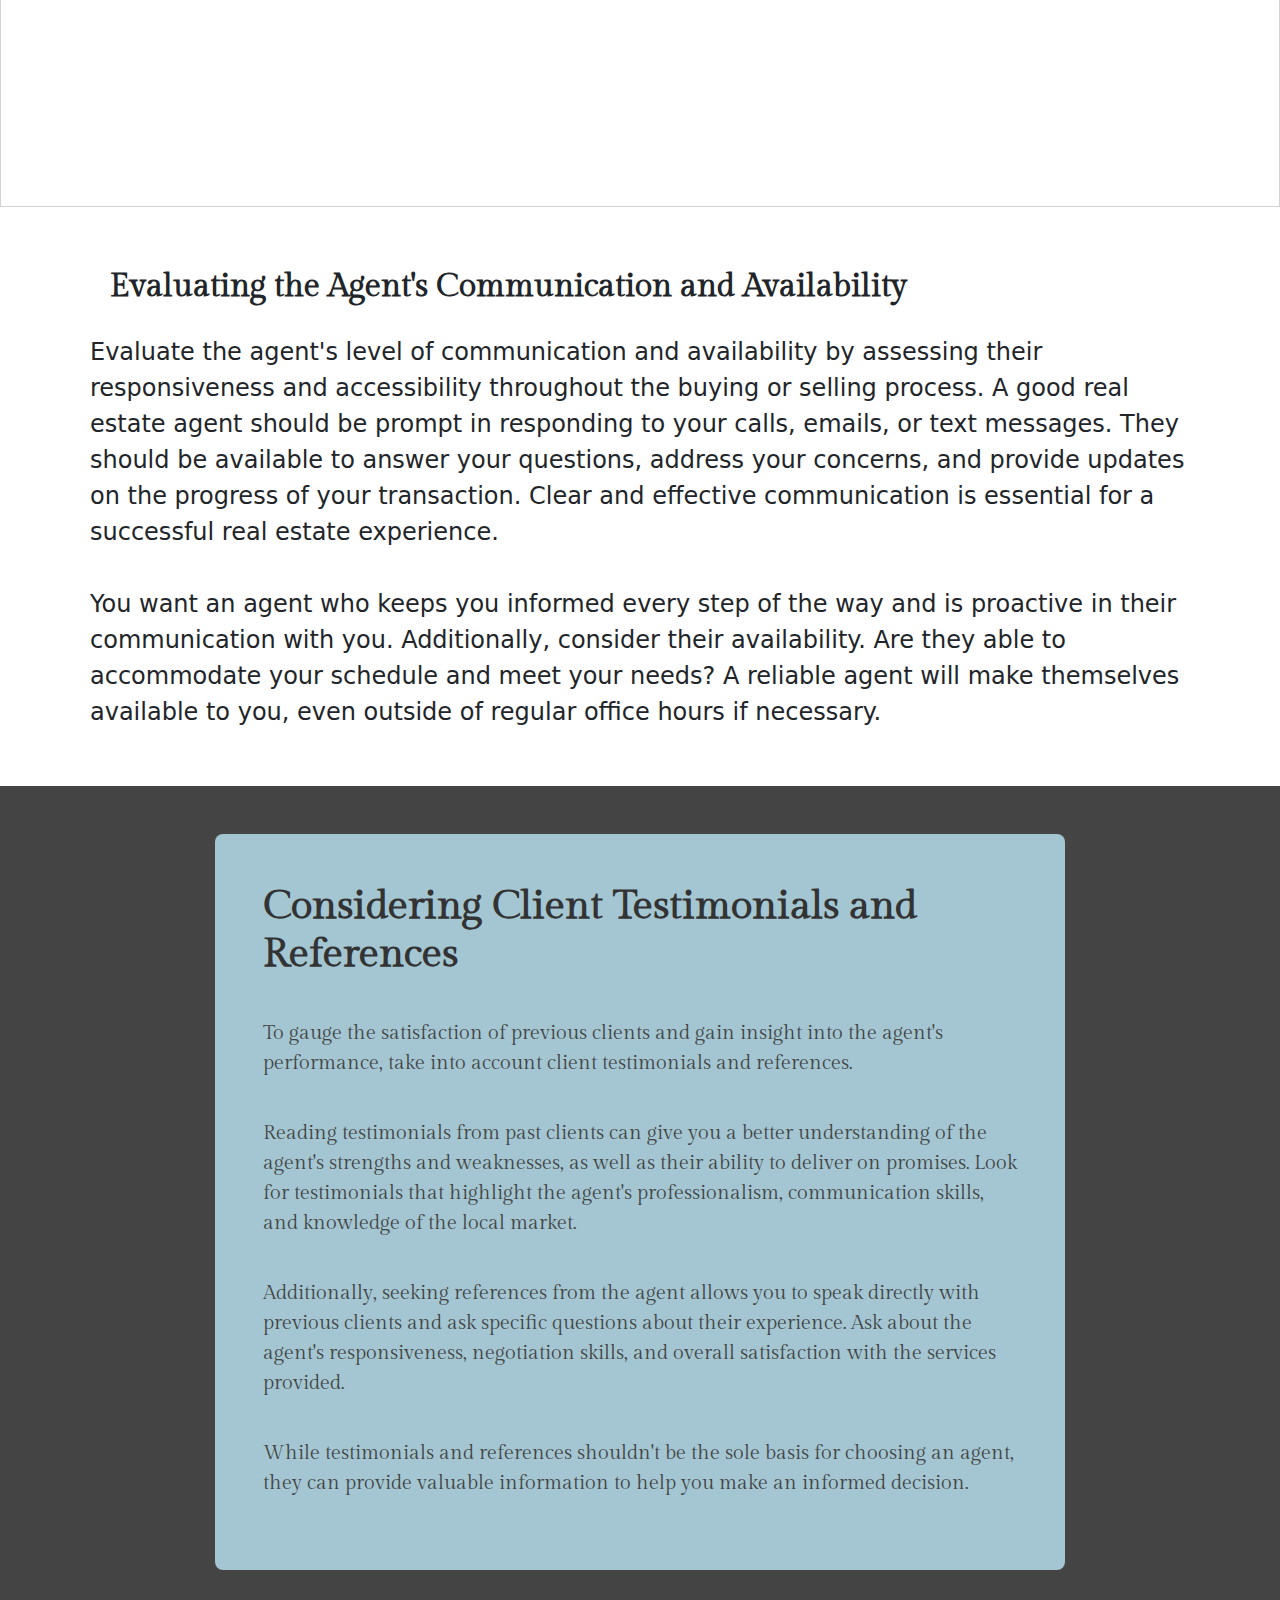
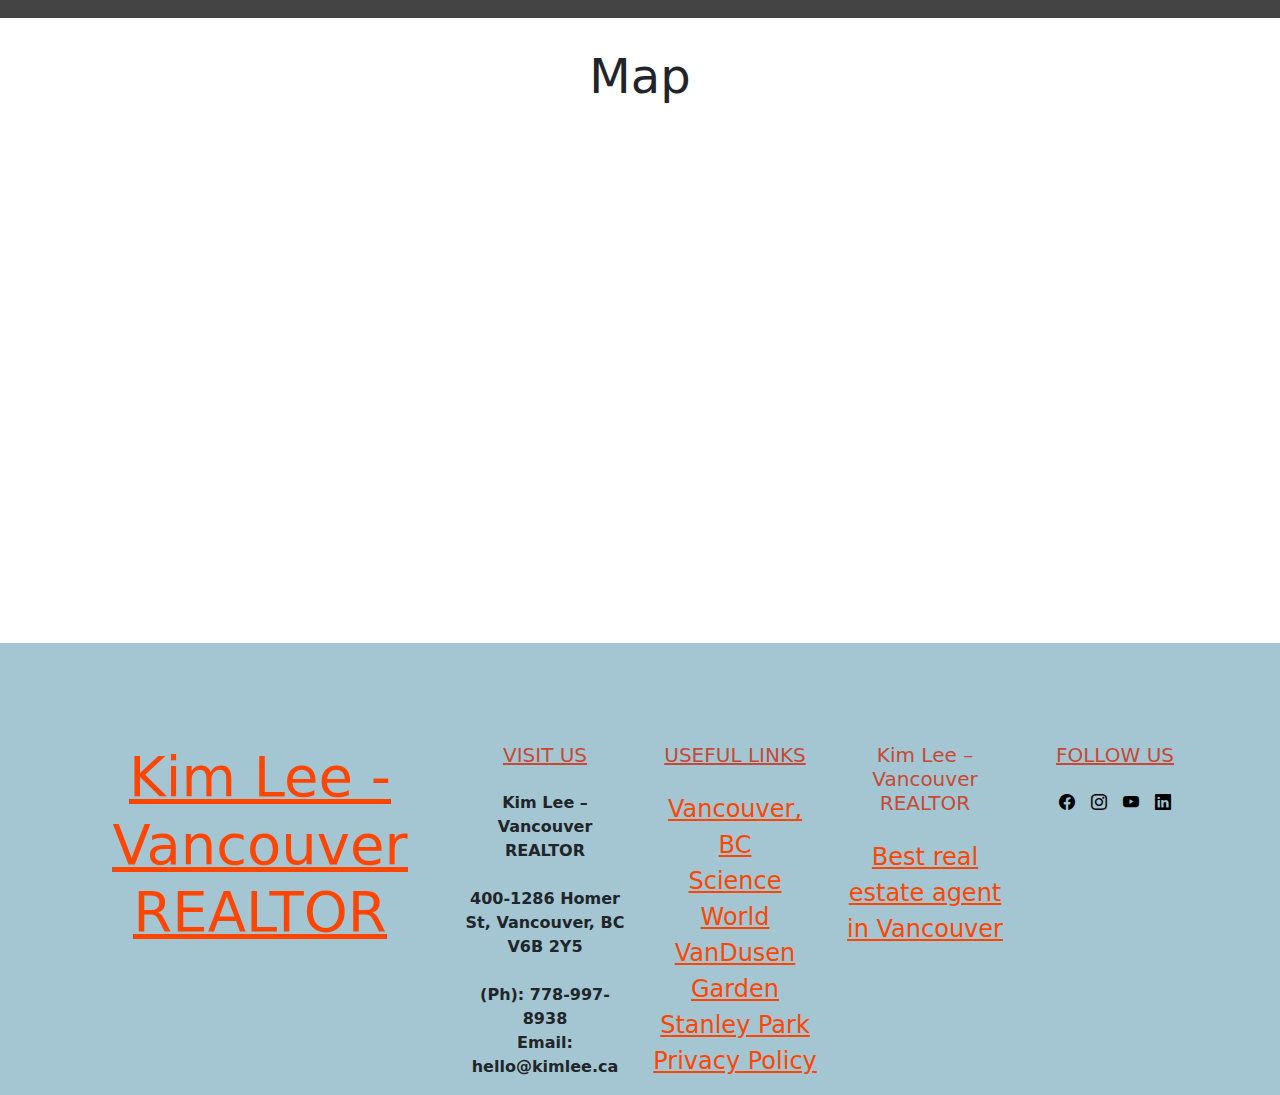
==== commit d619b1f2: "Update index.html" ====
--- a/index.html
+++ b/index.html
@@ -266,7 +266,7 @@
                                 <hr>
                             </h3>
                             <iframe class="w-100"
-                                src="https://www.accuweather.com/en/ca/vancouver/v6c/daily-weather-forecast/53286"
+                                src="https://www.accuweather.com/en/"
                                 height="550px" style="margin-top: -44px;">
                             </iframe>
                         </div>
--- a/css/style.css
+++ b/css/style.css
@@ -24,7 +24,7 @@
 }
 
 .nav-item {
-  padding: 5px 35px;
+  padding: 5px 10px;
   position: relative;
 }
 
@@ -282,4 +282,4 @@
   padding-left: 0 !important;
   padding-right: 0 !important;
   width: 100%;
-}+}
